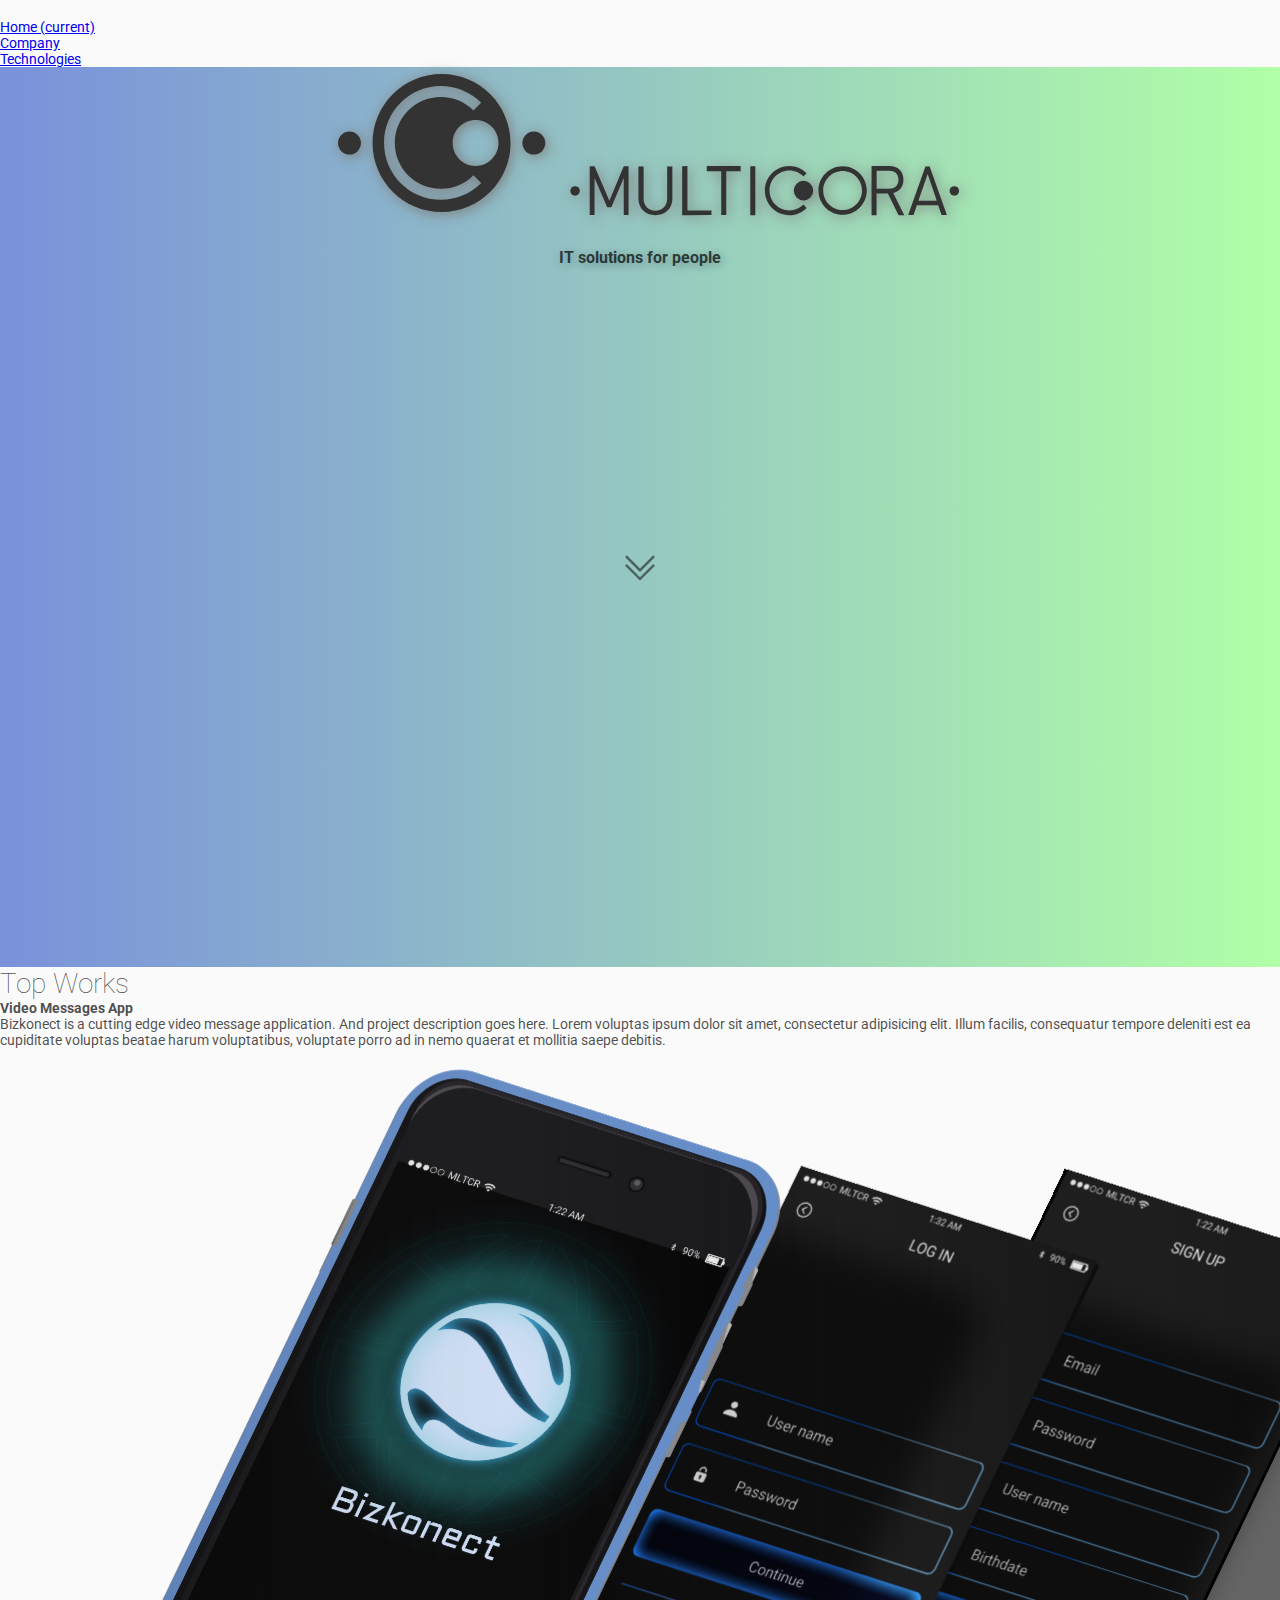
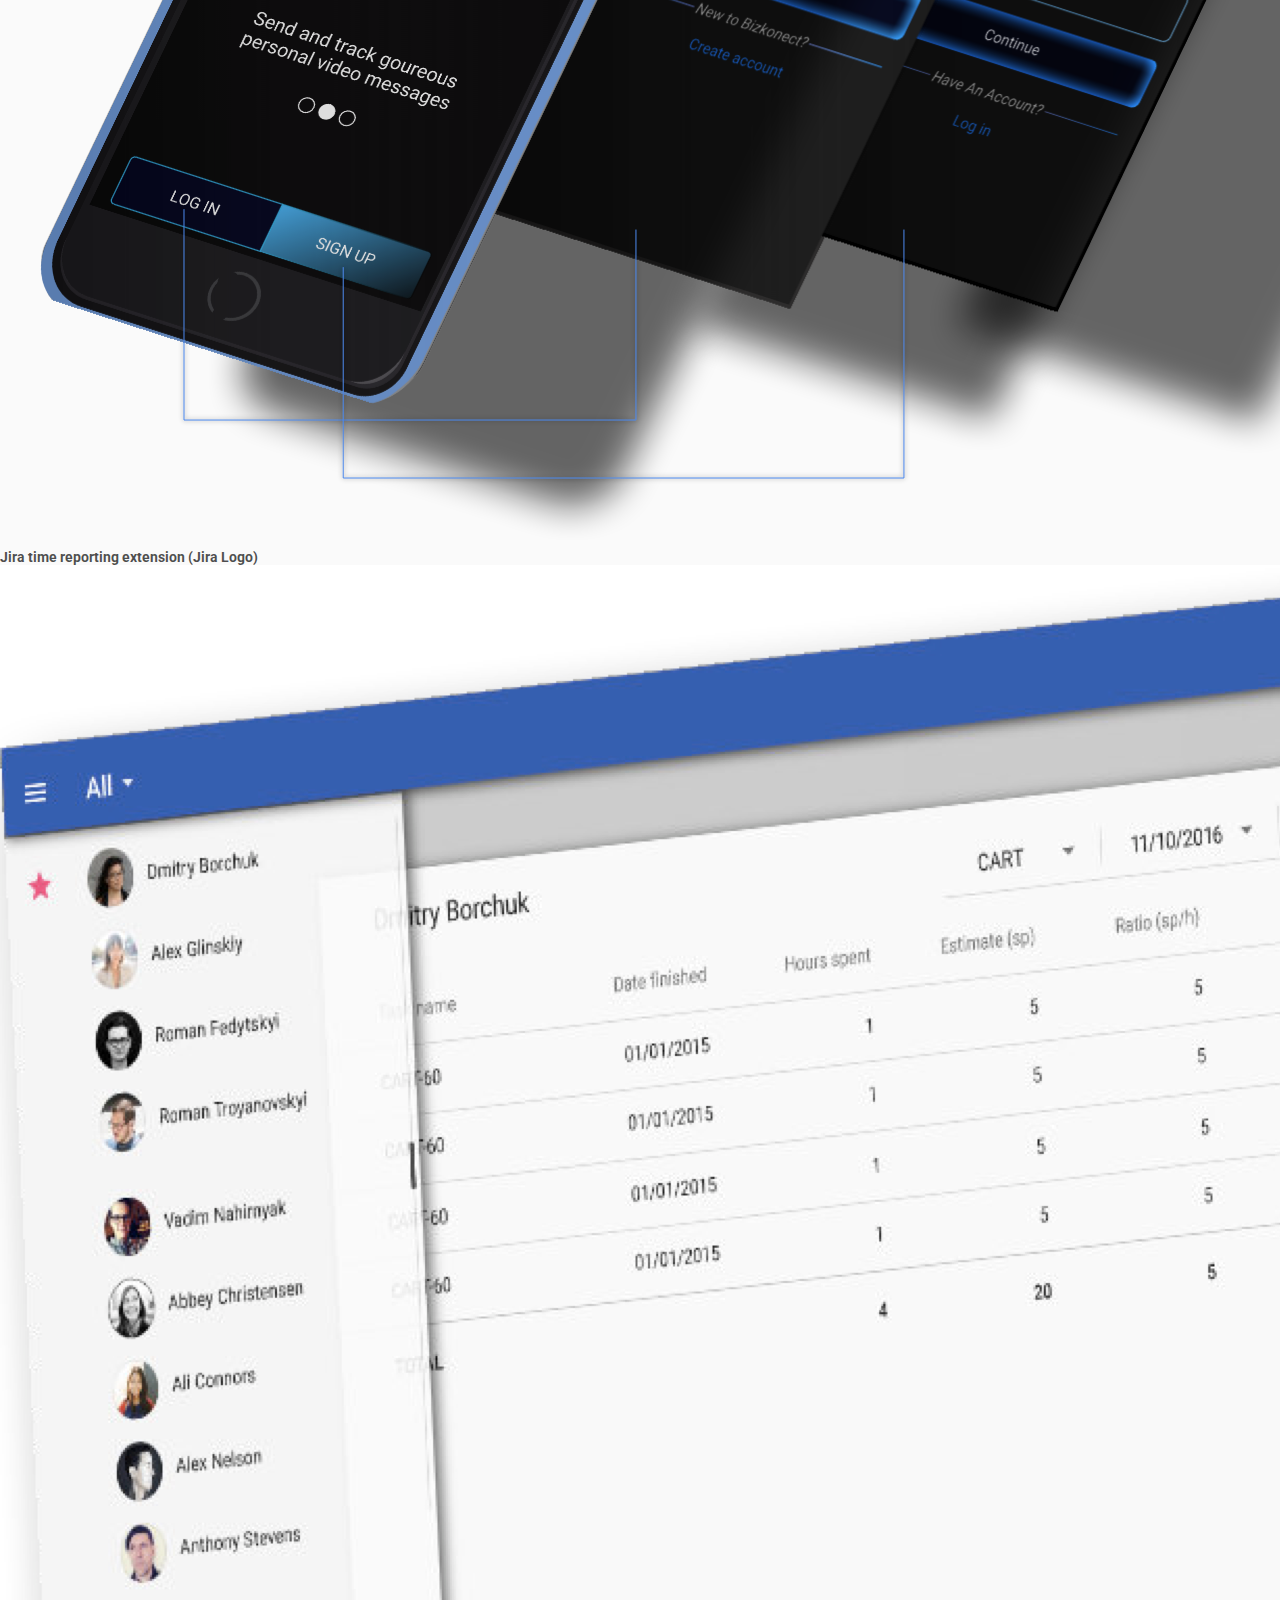
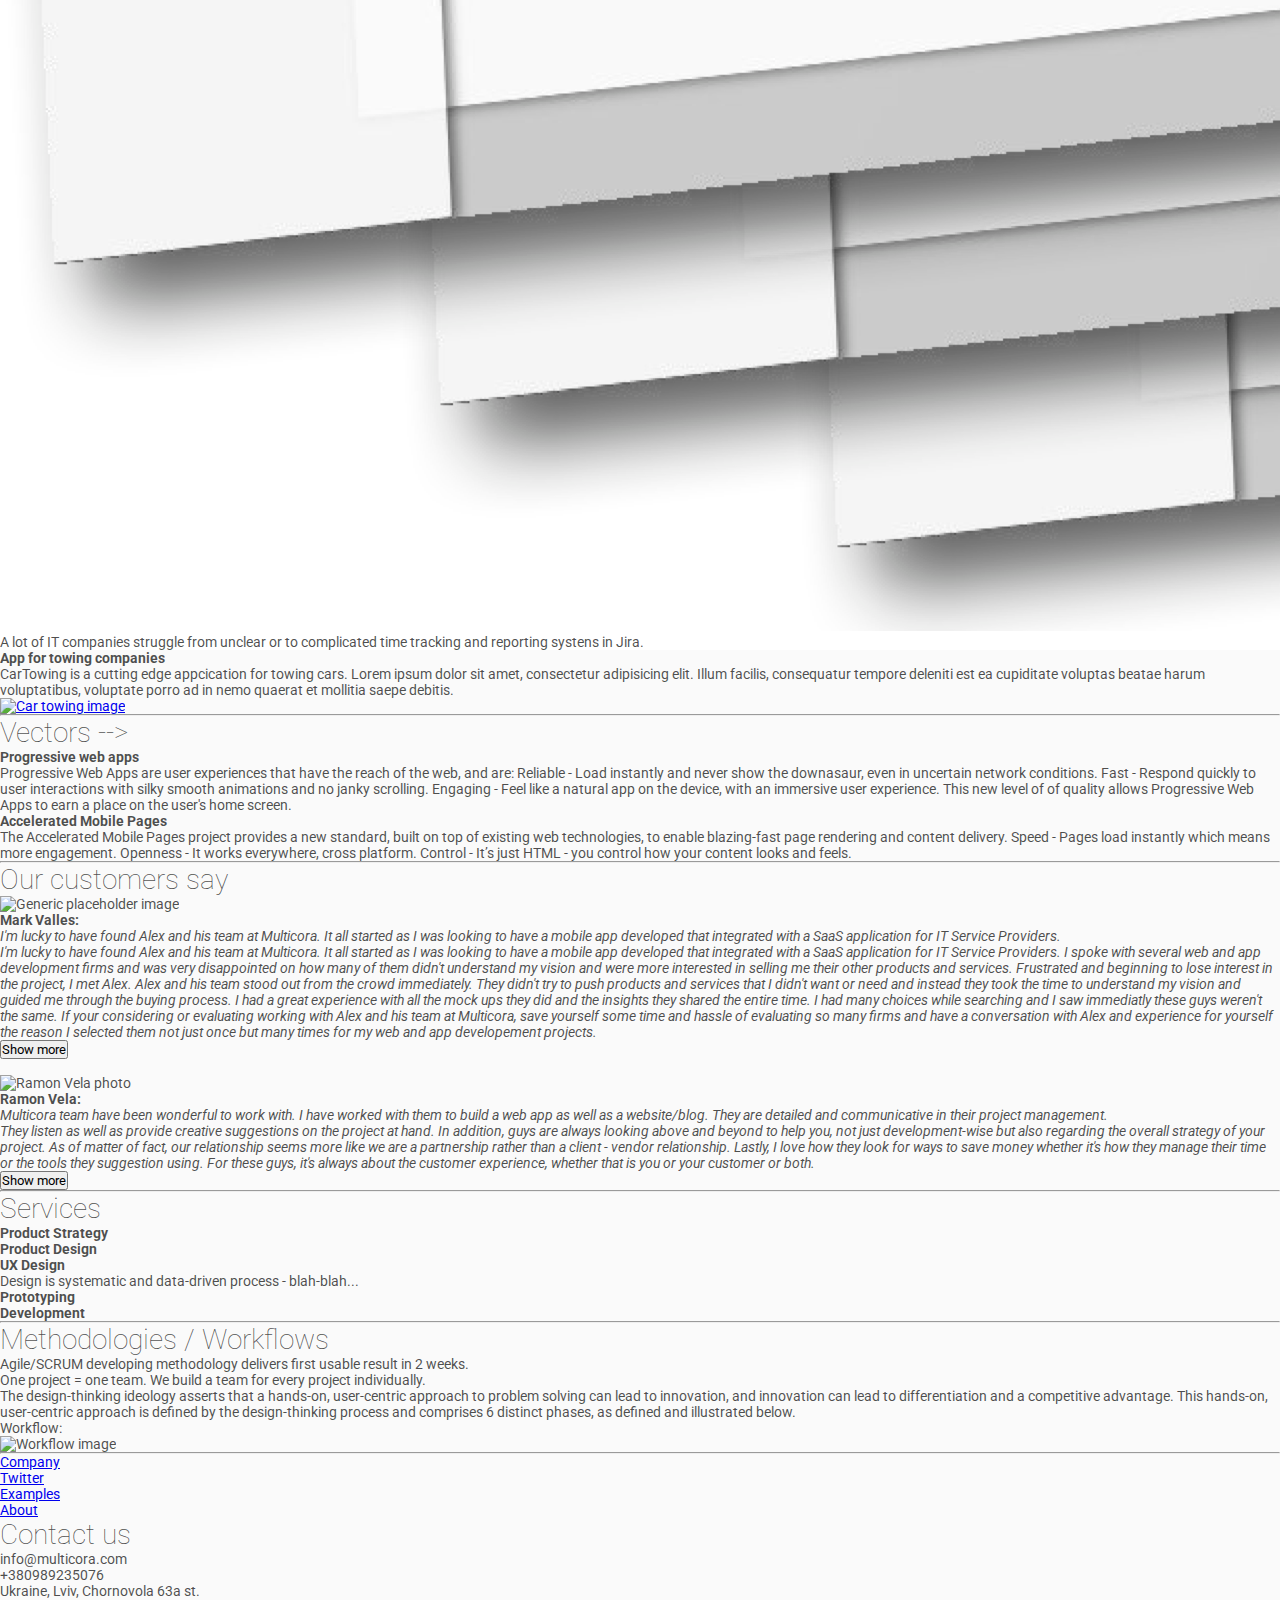
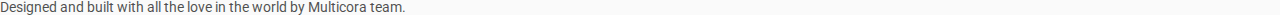
==== index.html @ 6892e48f "Added draft picture to Jira project. Rearranged projects." ====
<!DOCTYPE html>
<html lang="en">

<head>
  <!-- Required meta tags -->
  <meta charset="utf-8">
  <meta name="viewport" content="width=device-width, initial-scale=1, shrink-to-fit=no">
  <title>MULTICORA</title>
  <link rel="stylesheet" href="https://fonts.googleapis.com/icon?family=Material+Icons">
  <!-- Bootstrap CSS -->
  <link rel="stylesheet" href="https://maxcdn.bootstrapcdn.com/bootstrap/4.0.0-alpha.6/css/bootstrap.min.css" integrity="sha384-rwoIResjU2yc3z8GV/NPeZWAv56rSmLldC3R/AZzGRnGxQQKnKkoFVhFQhNUwEyJ" crossorigin="anonymous">
  <link href="https://fonts.googleapis.com/css?family=Roboto:100,400" rel="stylesheet">
  <link rel="stylesheet" type="text/css" href="css/styles.css">
</head>

<body>
  <!-- NAVIGATION BAR -->
  <nav class="navbar navbar-toggleable-sm-up navbar-light bg-faded">
    <button class="navbar-toggler navbar-toggler-right " type="button" data-toggle="collapse" data-target="#navbarText" aria-controls="navbarText" aria-expanded="false" aria-label="Toggle navigation">
      <span class="navbar-toggler-icon"></span>
    </button>
    <div class="collapse navbar-collapse" id="navbarText">
      <ul class="navbar-nav mr-auto text-center">
        <li class="nav-item active">
          <a class="nav-link" href="index.html">Home <span class="sr-only">(current)</span></a>
        </li>
        <li class="nav-item">
          <a class="nav-link" href="company.html">Company</a>
        </li>
        <li class="nav-item">
          <a class="nav-link" href="tech-and-tools.html">Technologies</a>
        </li>
      </ul>
    </div>
  </nav>
  <!-- END OF NAVIGATION BAR -->
  <!-- HEADER -->
  <div class="jumbotron rounded-0">
    <!-- <img class="img-fluid d-block mx-auto" src="https://placehold.it/150x150"> -->
    <img class="logo d-block mx-auto" width="250" src="images/logo-dark.svg" alt="Multicora Logo">
    <img class="logo d-block mx-auto" src="images/logotype.svg" alt="Multicora Logo">
    <h3>IT solutions for people</h3>
    <a href="#top-works">
      <div id="scroll-down" class="mr-autob"></div>
    </a>
  </div>
  <!-- END OF HEADER -->
  <!--TOP WORKS -->
  <div class="container">
    <h1 id="top-works" class="text-center">Top Works</h1>
    <h4>Video Messages App</h4>
    <div class="row">
      <div class="col hidden-xs-down">Bizkonect is a cutting edge video message application. And project description goes here. Lorem voluptas ipsum dolor sit amet, consectetur adipisicing elit. Illum facilis, consequatur tempore deleniti est ea cupiditate voluptas beatae harum voluptatibus, voluptate porro ad in nemo quaerat et mollitia saepe debitis.</div>
      <div class="col-xs-12 col-lg-7 col-md-7">
        <a href="#project"><img class="img-fluid" src="images/bizkonect.svg" alt="Bizkonect project image"></a>
      </div>
    </div>
    <h4>Jira time reporting extension (Jira Logo)</h4>
    <div class="row bg-white">
     <div class="col-xs-12 col-lg-6 col-md-6">
        <a href="#project"><img class="img-fluid mx-auto" src="images/jira.png" alt="Jira extension image"></a>
      </div>
      <div class="col hidden-xs-down">
        A lot of IT companies struggle from unclear or to complicated time tracking and reporting systens in Jira.</div>
    </div>
    <h4>App for towing companies</h4>
    <div class="row">
     
      <div class="col hidden-xs-down">CarTowing is a cutting edge appcication for towing cars. Lorem ipsum dolor sit amet, consectetur adipisicing elit. Illum facilis, consequatur tempore deleniti est ea cupiditate voluptas beatae harum voluptatibus, voluptate porro ad in nemo quaerat et mollitia saepe debitis.
      </div>
       <div class="col-xs-12 col-lg-6 col-md-6">
        <a href="#project"><img class="img-fluid mx-auto" src="https://placehold.it/500x350" alt="Car towing image"></a>
      </div>
    </div>
    
  </div>
  <!--END OF TOP WORKS -->
  <hr>
  <!-- VECTORS -->
  <div class="container">
    <h1>Vectors --></h1>
    <h4>Progressive web apps</h4>
    <p>Progressive Web Apps are user experiences that have the reach of the web, and are: Reliable - Load instantly and never show the downasaur, even in uncertain network conditions. Fast - Respond quickly to user interactions with silky smooth animations and no janky scrolling. Engaging - Feel like a natural app on the device, with an immersive user experience. This new level of of quality allows Progressive Web Apps to earn a place on the user's home screen.</p>
    <h4>Accelerated Mobile Pages</h4>
    <p>The Accelerated Mobile Pages project provides a new standard, built on top of existing web technologies, to enable blazing-fast page rendering and content delivery. Speed - Pages load instantly which means more engagement. Openness - It works everywhere, cross platform. Control - It’s just HTML - you control how your content looks and feels.</p>
  </div>
  <!--END OF OUR VECTORS -->
  <hr>
  <!-- TESTIMONIALS -->
  <div class="container">
    <h1 class="text-center">Our customers say</h1>
    <div class="media">
      <img class="d-flex mr-3 rounded-circle hidden-xs-down" src="https://placehold.it/128x128" alt="Generic placeholder image">
      <div class="media-body">
        <h4 class="mt-0">Mark Valles:</h4>
        <blockquote class="blockquote"><em>
          I'm lucky to have found Alex and his team at Multicora. It all started as I was looking to have a mobile app developed that integrated with a SaaS application for IT Service Providers.</em>
          <div class="collapse" id="collapseMvalles">
            <em>I'm lucky to have found Alex and his team at Multicora. It all started as I was looking to have a mobile app developed that integrated with a SaaS application for IT Service Providers. I spoke with several web and app development firms and was very disappointed on how many of them didn't understand my vision and were more interested in selling me their other products and services. Frustrated and beginning to lose interest in the project, I met Alex. Alex and his team stood out from the crowd immediately. They didn't try to push products and services that I didn't want or need and instead they took the time to understand my vision and guided me through the buying process. I had a great experience with all the mock ups they did and the insights they shared the entire time. I had many choices while searching and I saw immediatly these guys weren't the same. If your considering or evaluating working with Alex and his team at Multicora, save yourself some time and hassle of evaluating so many firms and have a conversation with Alex and experience for yourself the reason I selected them not just once but many times for my web and app developement projects.</em>
          </div>
        </blockquote>
        <button class="btn btn-secondary float-right" type="button" data-toggle="collapse" data-target="#collapseMvalles" aria-expanded="false" aria-controls="collapseMvalles">
          Show more
        </button>
      </div>
    </div>
    <br>
    <div class="media">
      <img class="d-flex mr-3 rounded-circle hidden-xs-down" src="https://placehold.it/128x128" alt="Ramon Vela photo">
      <div class="media-body">
        <h4 class="mt-0">Ramon Vela:</h4>
        <blockquote class="blockquote"><em>
          Multicora team have been wonderful to work with. I have worked with them to build a web app as well as a website/blog. They are detailed and communicative in their project management.</em>
          <div class="collapse" id="collapseRvela">
            <em>They listen as well as provide creative suggestions on the project at hand. In addition, guys are always looking above and beyond to help you, not just development-wise but also regarding the overall strategy of your project. As of matter of fact, our relationship seems more like we are a partnership rather than a client - vendor relationship.
Lastly, I love how they look for ways to save money whether it's how they manage their time or the tools they suggestion using. For these guys, it's always about the customer experience, whether that is you or your customer or both.</em>
          </div>
        </blockquote>
        <button class="btn btn-secondary float-right" type="button" data-toggle="collapse" data-target="#collapseRvela" aria-expanded="false" aria-controls="collapseRvela">
          Show more
        </button>
      </div>
    </div>
  </div>
  <hr>
  <!--END TESTIMONIALS -->
  <div class="container">
    <h1>Services</h1>
    <h4>Product Strategy</h4>
    <h4>Product Design</h4>
    <h4>UX Design</h4>
    <p>Design is systematic and data-driven process - blah-blah...</p>
    <h4>Prototyping</h4>
    <h4>Development</h4>
  </div>
  <hr>
  <!--METHODOLOGIES/WORKFLOWS -->
  <div class="container">
    <h1>Methodologies / Workflows</h1>
    <ul>
      <li>Agile/SCRUM developing methodology delivers first usable result in 2 weeks.
      </li>
      <li>One project = one team. We build a team for every project individually.</li>
      <li>The design-thinking ideology asserts that a hands-on, user-centric approach to problem solving can lead to innovation, and innovation can lead to differentiation and a competitive advantage. This hands-on, user-centric approach is defined by the design-thinking process and comprises 6 distinct phases, as defined and illustrated below.</li>
    </ul>
    Workflow:
    <br>
    <img class="img-fluid mx-auto" src="https://placehold.it/1100x200" alt="Workflow image">
  </div>
  <!--END OFMETHODOLOGIES/WORKFLOWS -->
  <hr>
  <!-- CONTACT US -->
  <footer class="bd-footer text-muted">
    <div class="container">
      <ul class="bd-footer-links">
        <li><a href="company.html">Company</a></li>
        <li><a href="https://twitter.com/getbootstrap">Twitter</a></li>
        <li><a href="/examples/">Examples</a></li>
        <li><a href="/about/history/">About</a></li>
      </ul>
      <h1>Contact us</h1>
      <ul>
        <li>info@multicora.com</li>
        <li>+380989235076</li>
        <li>Ukraine, Lviv, Chornovola 63a st.</li>
      </ul>
      <p>Designed and built with all the love in the world by Multicora team.</p>
    </div>
  </footer>
  <!-- END OF CONTACT US -->
  <!-- jQuery first, then Tether, then Bootstrap JS. -->
  <script src="https://code.jquery.com/jquery-3.1.1.slim.min.js" integrity="sha384-A7FZj7v+d/sdmMqp/nOQwliLvUsJfDHW+k9Omg/a/EheAdgtzNs3hpfag6Ed950n" crossorigin="anonymous"></script>
  <script src="https://cdnjs.cloudflare.com/ajax/libs/tether/1.4.0/js/tether.min.js" integrity="sha384-DztdAPBWPRXSA/3eYEEUWrWCy7G5KFbe8fFjk5JAIxUYHKkDx6Qin1DkWx51bBrb" crossorigin="anonymous"></script>
  <script src="https://maxcdn.bootstrapcdn.com/bootstrap/4.0.0-alpha.6/js/bootstrap.min.js" integrity="sha384-vBWWzlZJ8ea9aCX4pEW3rVHjgjt7zpkNpZk+02D9phzyeVkE+jo0ieGizqPLForn" crossorigin="anonymous"></script>
</body>

</html>
---- css/styles.css ----
* {
        box-sizing: border-box;
        margin: 0;
        padding: 0;
        font-family: 'Roboto', sans-serif;
    }
    
    body {
        background: #fafafa;
        color: rgba(0, 0, 0, .7);
    }
    
    html {
        font-size: 14px;
    }
    
    .jumbotron {
        height: 100vh;
        text-align: center;
        background: linear-gradient(270deg, #98ffe3, #ffe5af, #ffa8a2, #e1bdff, #a3d4ff, #b1ffa7, #7a91db);
        background-size: 600% 600%;
        animation: Gradient 200s linear infinite;
        text-shadow: 2px 2px 10px rgba(0, 0, 0, .3);
    }
    
    h1 {
        font-weight: 100;
    }
    
    .logo {
        max-width: 400px;
        margin-bottom: 25px;
        -webkit-filter: drop-shadow(2px 2px 7px #bcbcbc);
        filter: drop-shadow(2px 2px 7px #7d7d7d);
    }
    
    #logotype {
        font-size: 6rem;
    }
    
    .navbar {
        background: transparent;
        padding-top: 0;
        padding-bottom: 0;
    }
    
    button.navbar-toggler {
        margin-top: 16px;
        border: 0;
    }
    
    #scroll-down {
        background: url("../images/scroll-down.svg") no-repeat center bottom;
        height: 46px;
        margin-top: 30vh;
        opacity: .5;
        /*animation: swipe-up 1s infinite alternate;*/
    }
    
    @keyframes swipe-up {
        0% {
            margin-top: 20vh;
            opacity: .3;
        }
        100% {
            margin-top: 23vh;
            opacity: 0;
        }
    }
    
    @keyframes Gradient {
        0% {
            background-position: 0% 50%;
        }
        50% {
            background-position: 100% 50%;
        }
        100% {
            background-position: 0% 50%;
        }
    }
    /*Extra small devices*/
    
    @media screen and (max-width: 699px) and (min-width: 320px) {
        h1#logotype {
            font-size: 3.5rem;
        }
        #logo {
            height: 120px;
            margin-top: 30px;
            margin-bottom: 40px;
        }
    }
    /*Small devices (landscape phones, 576px and up)*/
    
    @media screen and (min-width: 576px) {}

    .bg-white{
    background:#ffffff !important;
}
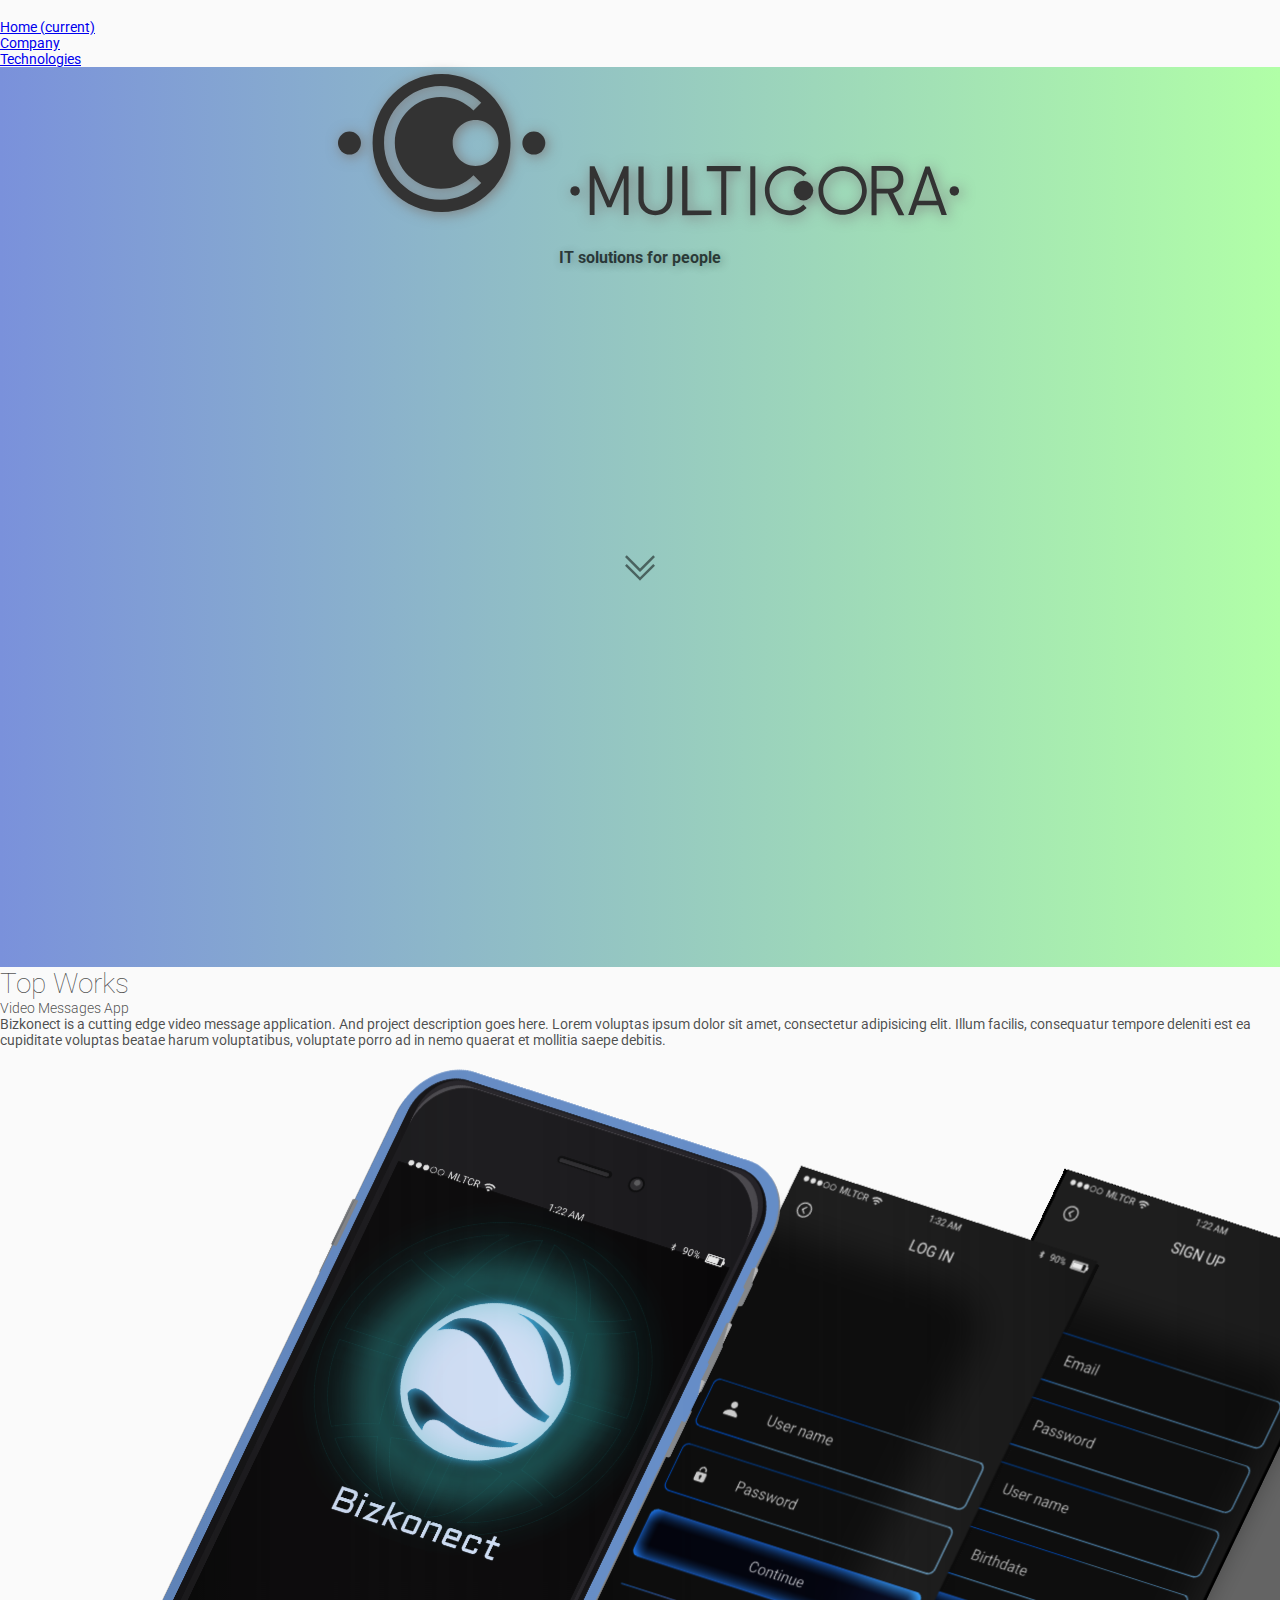
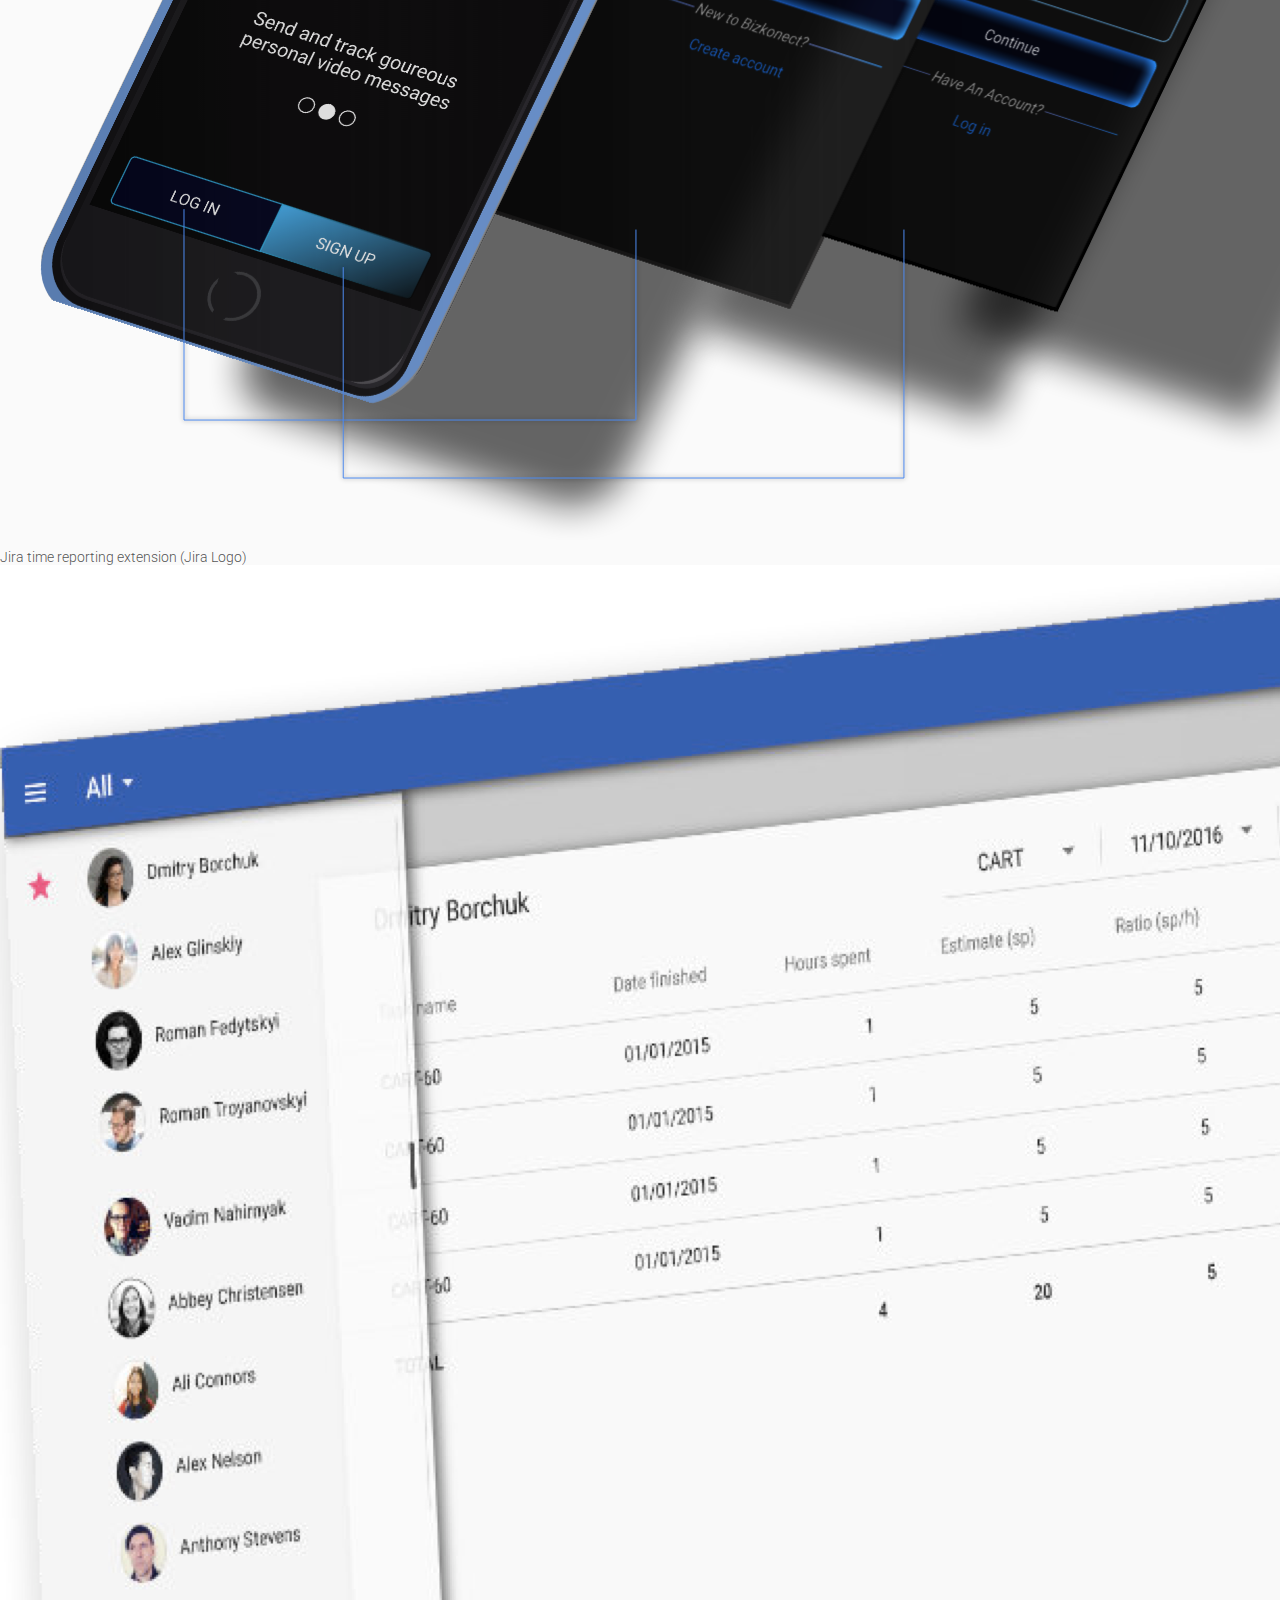
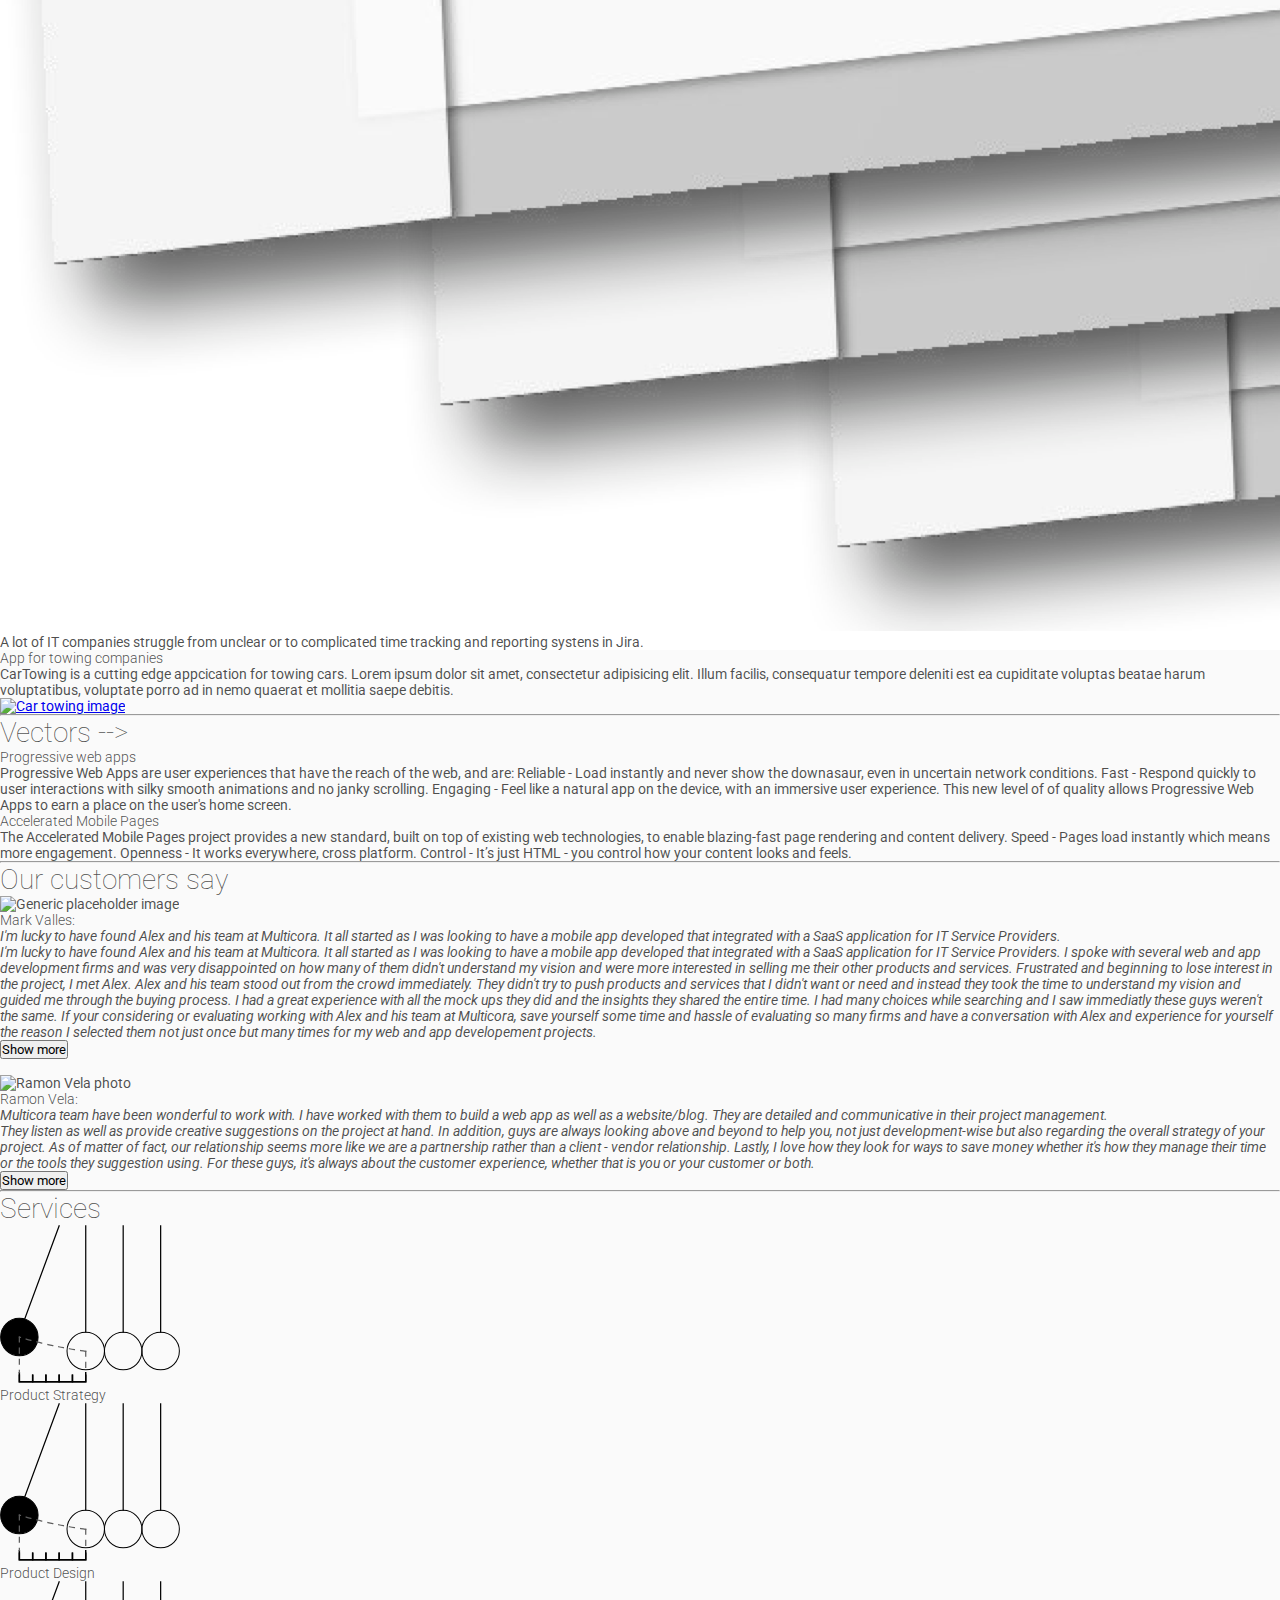
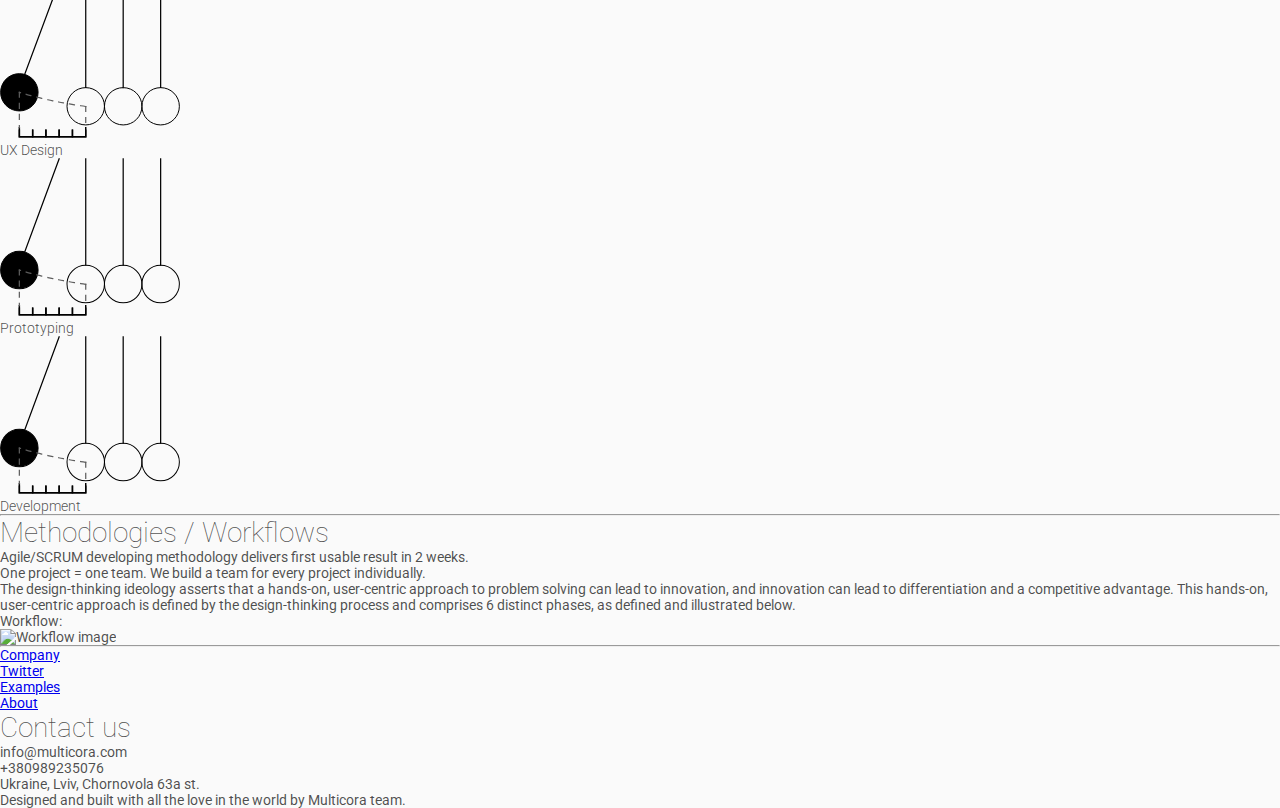
==== commit 53090f7b: "Added some 'Our services' categoirie pictures ans placeholders." ====
--- a/index.html
+++ b/index.html
@@ -9,7 +9,7 @@
   <link rel="stylesheet" href="https://fonts.googleapis.com/icon?family=Material+Icons">
   <!-- Bootstrap CSS -->
   <link rel="stylesheet" href="https://maxcdn.bootstrapcdn.com/bootstrap/4.0.0-alpha.6/css/bootstrap.min.css" integrity="sha384-rwoIResjU2yc3z8GV/NPeZWAv56rSmLldC3R/AZzGRnGxQQKnKkoFVhFQhNUwEyJ" crossorigin="anonymous">
-  <link href="https://fonts.googleapis.com/css?family=Roboto:100,400" rel="stylesheet">
+  <link href="https://fonts.googleapis.com/css?family=Roboto:100,300,400,500,700" rel="stylesheet">
   <link rel="stylesheet" type="text/css" href="css/styles.css">
 </head>
 
@@ -125,13 +125,16 @@
   <hr>
   <!--END TESTIMONIALS -->
   <div class="container">
-    <h1>Services</h1>
-    <h4>Product Strategy</h4>
-    <h4>Product Design</h4>
-    <h4>UX Design</h4>
-    <p>Design is systematic and data-driven process - blah-blah...</p>
-    <h4>Prototyping</h4>
-    <h4>Development</h4>
+    <h1 class="text-center">Services</h1>
+   <div class="row">
+   <div class="col">
+    <img class="mx-auto p-5" width="180" src="images/p-strategy1.svg" alt="Product strategy"><h4 class="text-center">Product Strategy</h4></div>
+
+    <div class="col"><img class="mx-auto p-5" width="180" src="images/p-strategy1.svg" alt="Product strategy"><h4 class="text-center">Product Design</h4></div>
+     <div class="col"><img class="mx-auto p-5" width="180" src="images/p-strategy1.svg" alt="Product strategy"><h4 class="text-center">UX Design</h4></div>
+    <div class="col"><img class="mx-auto p-5" width="180" src="images/p-strategy1.svg" alt="Product strategy"><h4 class="text-center">Prototyping</h4></div>
+     <div class="col"><img class="mx-auto p-5" width="180" src="images/p-strategy1.svg" alt="Product strategy"><h4 class="text-center">Development</h4></div>
+    </div>
   </div>
   <hr>
   <!--METHODOLOGIES/WORKFLOWS -->
--- a/css/styles.css
+++ b/css/styles.css
@@ -25,6 +25,9 @@
     
     h1 {
         font-weight: 100;
+    }
+    h4 {
+        font-weight: 300;
     }
     
     .logo {
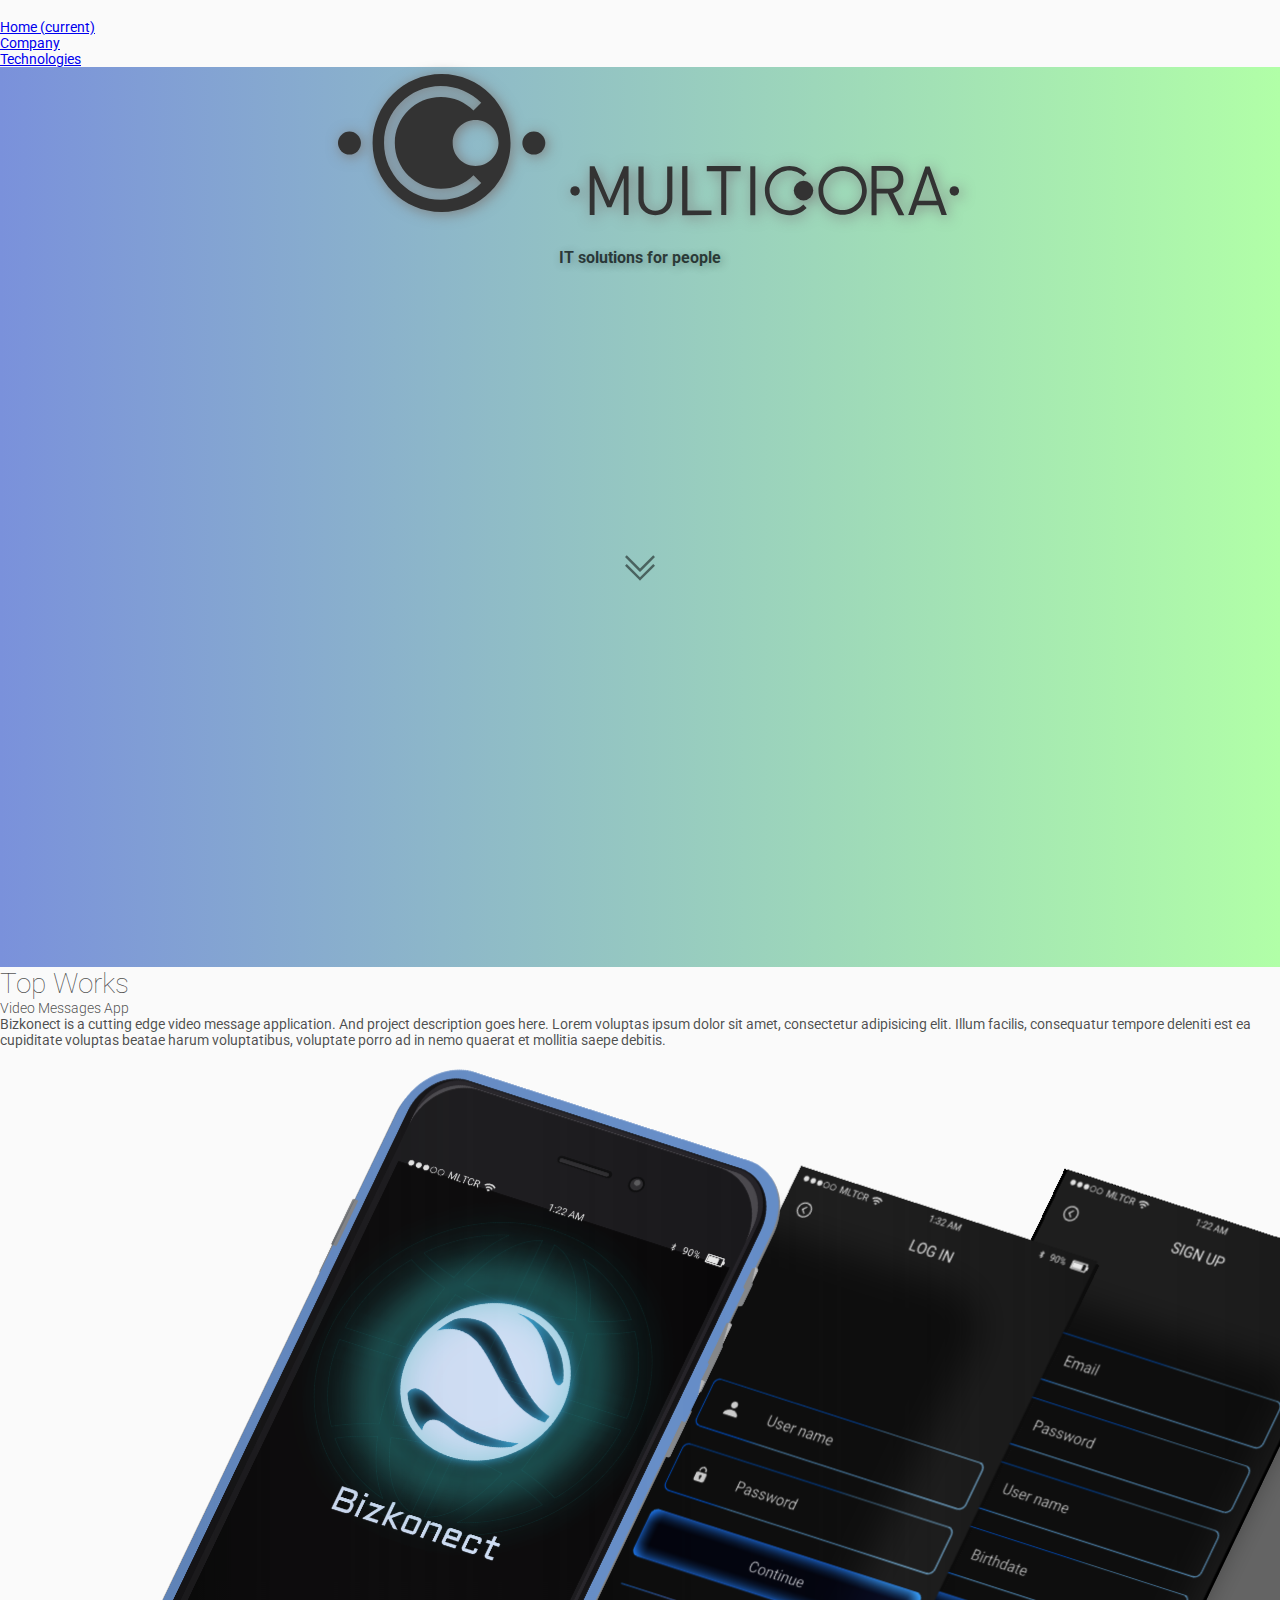
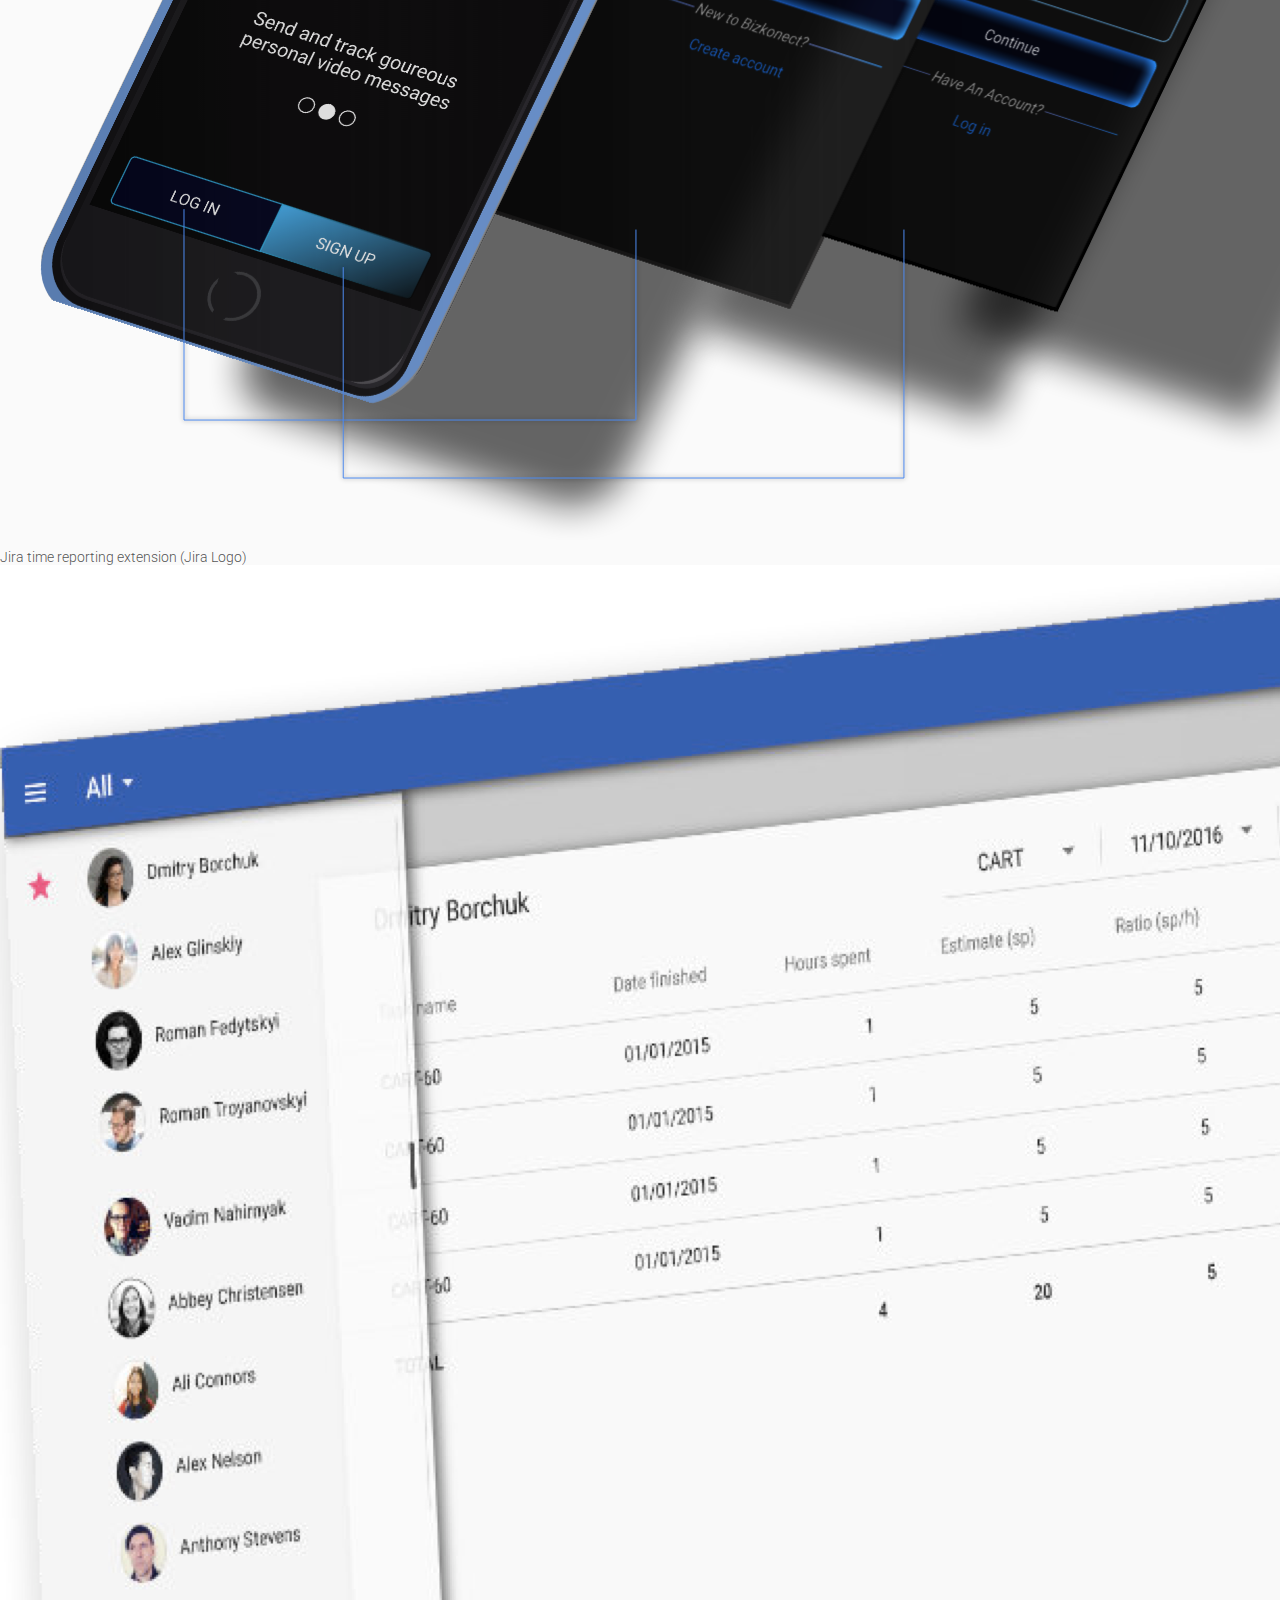
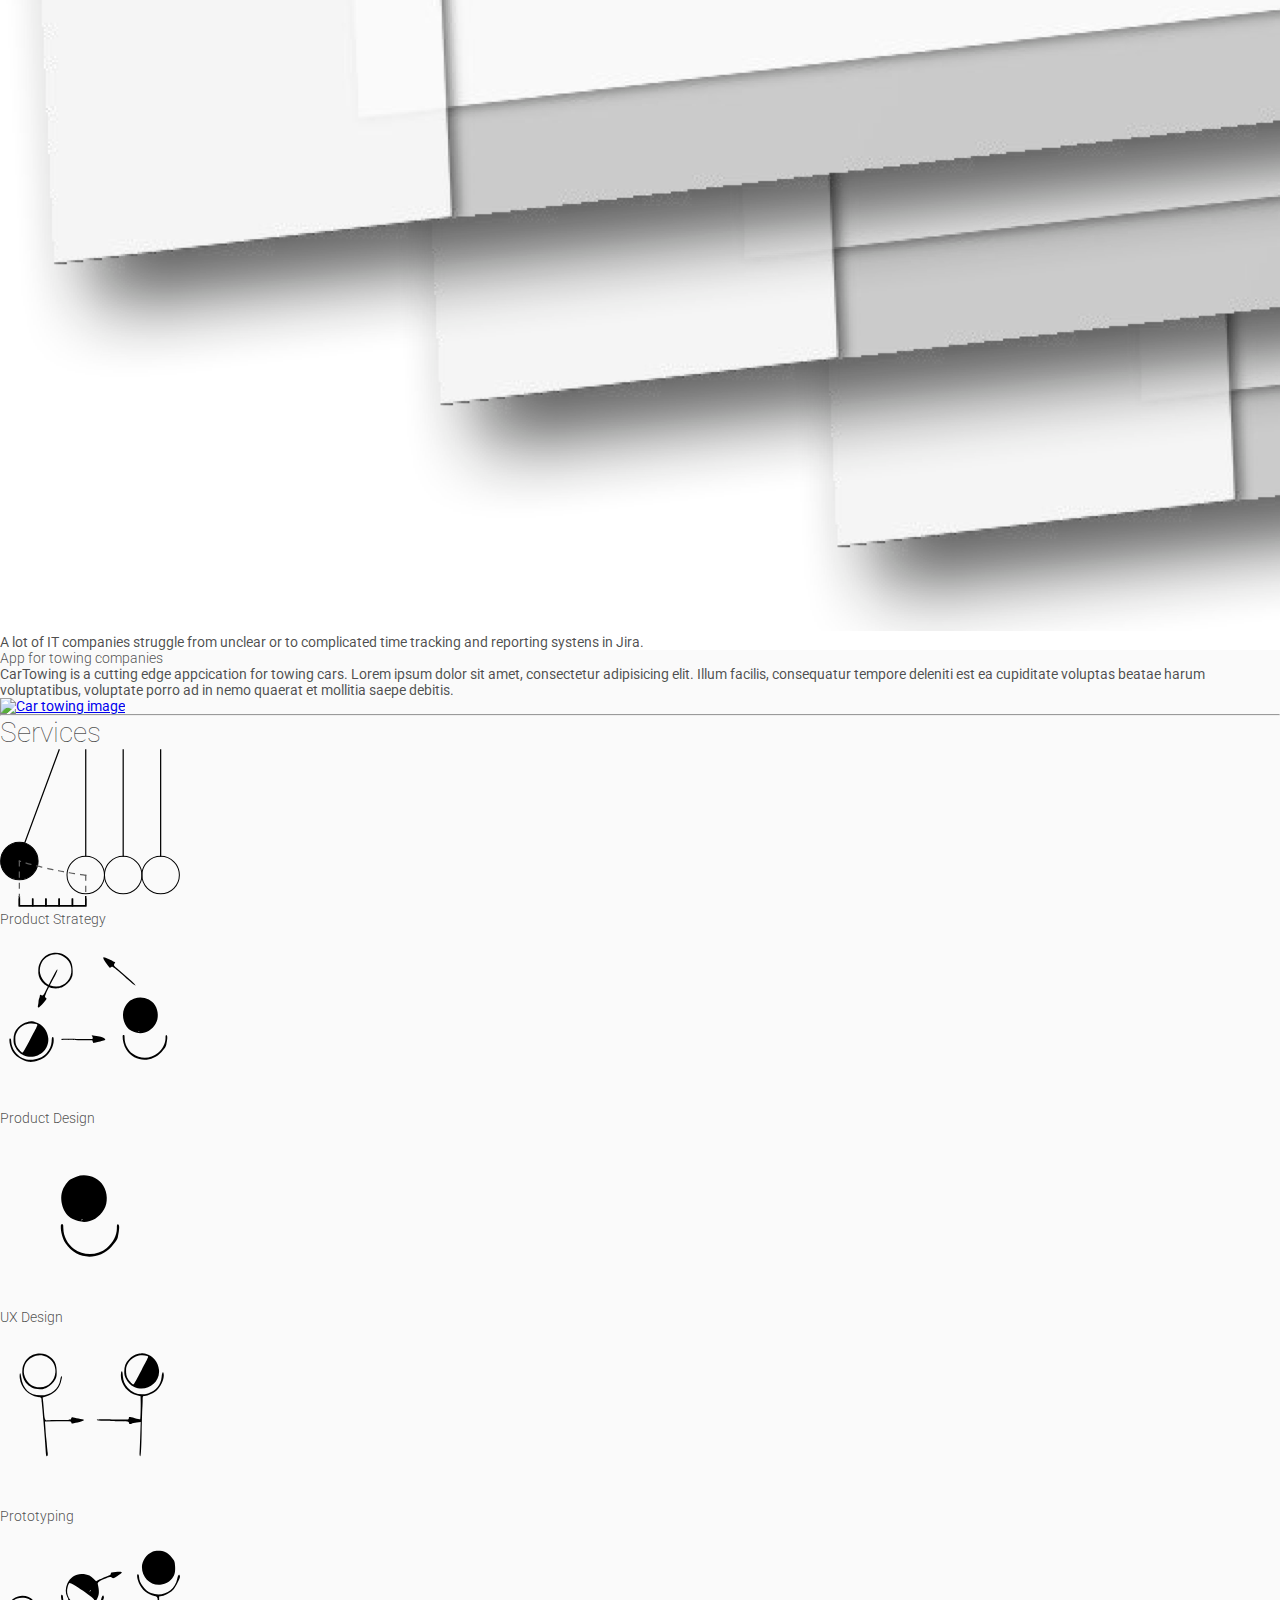
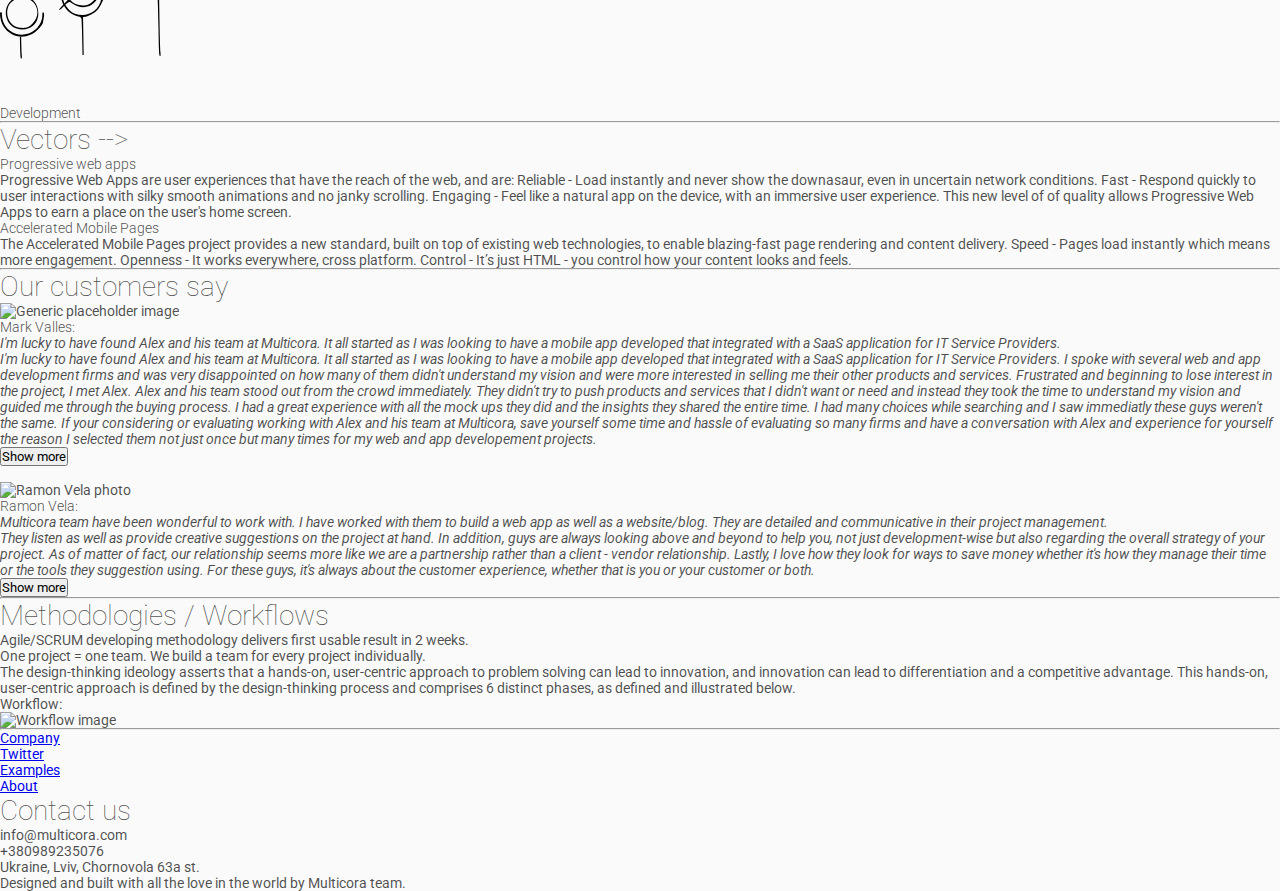
==== commit e9376018: "Replaced some 'Our services' categoirie pictures." ====
--- a/index.html
+++ b/index.html
@@ -76,6 +76,21 @@
   </div>
   <!--END OF TOP WORKS -->
   <hr>
+
+<div class="container">
+    <h1 class="text-center">Services</h1>
+   <div class="row">
+   <div class="col">
+    <img class="mx-auto p-5" width="180" src="images/p-strategy1.svg" alt="Product strategy"><h4 class="text-center">Product Strategy</h4></div>
+
+    <div class="col"><img class="mx-auto p-5" width="180" src="images/product-design.svg" alt="Product strategy"><h4 class="text-center">Product Design</h4></div>
+     <div class="col"><img class="mx-auto p-5" width="180" src="images/ux.svg" alt="UX Design"><h4 class="text-center">UX Design</h4></div>
+    <div class="col"><img class="mx-auto p-5" width="180" src="images/prototyping.svg" alt="Prototyping"><h4 class="text-center">Prototyping</h4></div>
+     <div class="col"><img class="mx-auto p-5" width="180" src="images/development.svg" alt="Development"><h4 class="text-center">Development</h4></div>
+    </div>
+  </div>
+  <hr>
+
   <!-- VECTORS -->
   <div class="container">
     <h1>Vectors --></h1>
@@ -124,19 +139,7 @@
   </div>
   <hr>
   <!--END TESTIMONIALS -->
-  <div class="container">
-    <h1 class="text-center">Services</h1>
-   <div class="row">
-   <div class="col">
-    <img class="mx-auto p-5" width="180" src="images/p-strategy1.svg" alt="Product strategy"><h4 class="text-center">Product Strategy</h4></div>
-
-    <div class="col"><img class="mx-auto p-5" width="180" src="images/p-strategy1.svg" alt="Product strategy"><h4 class="text-center">Product Design</h4></div>
-     <div class="col"><img class="mx-auto p-5" width="180" src="images/p-strategy1.svg" alt="Product strategy"><h4 class="text-center">UX Design</h4></div>
-    <div class="col"><img class="mx-auto p-5" width="180" src="images/p-strategy1.svg" alt="Product strategy"><h4 class="text-center">Prototyping</h4></div>
-     <div class="col"><img class="mx-auto p-5" width="180" src="images/p-strategy1.svg" alt="Product strategy"><h4 class="text-center">Development</h4></div>
-    </div>
-  </div>
-  <hr>
+  
   <!--METHODOLOGIES/WORKFLOWS -->
   <div class="container">
     <h1>Methodologies / Workflows</h1>
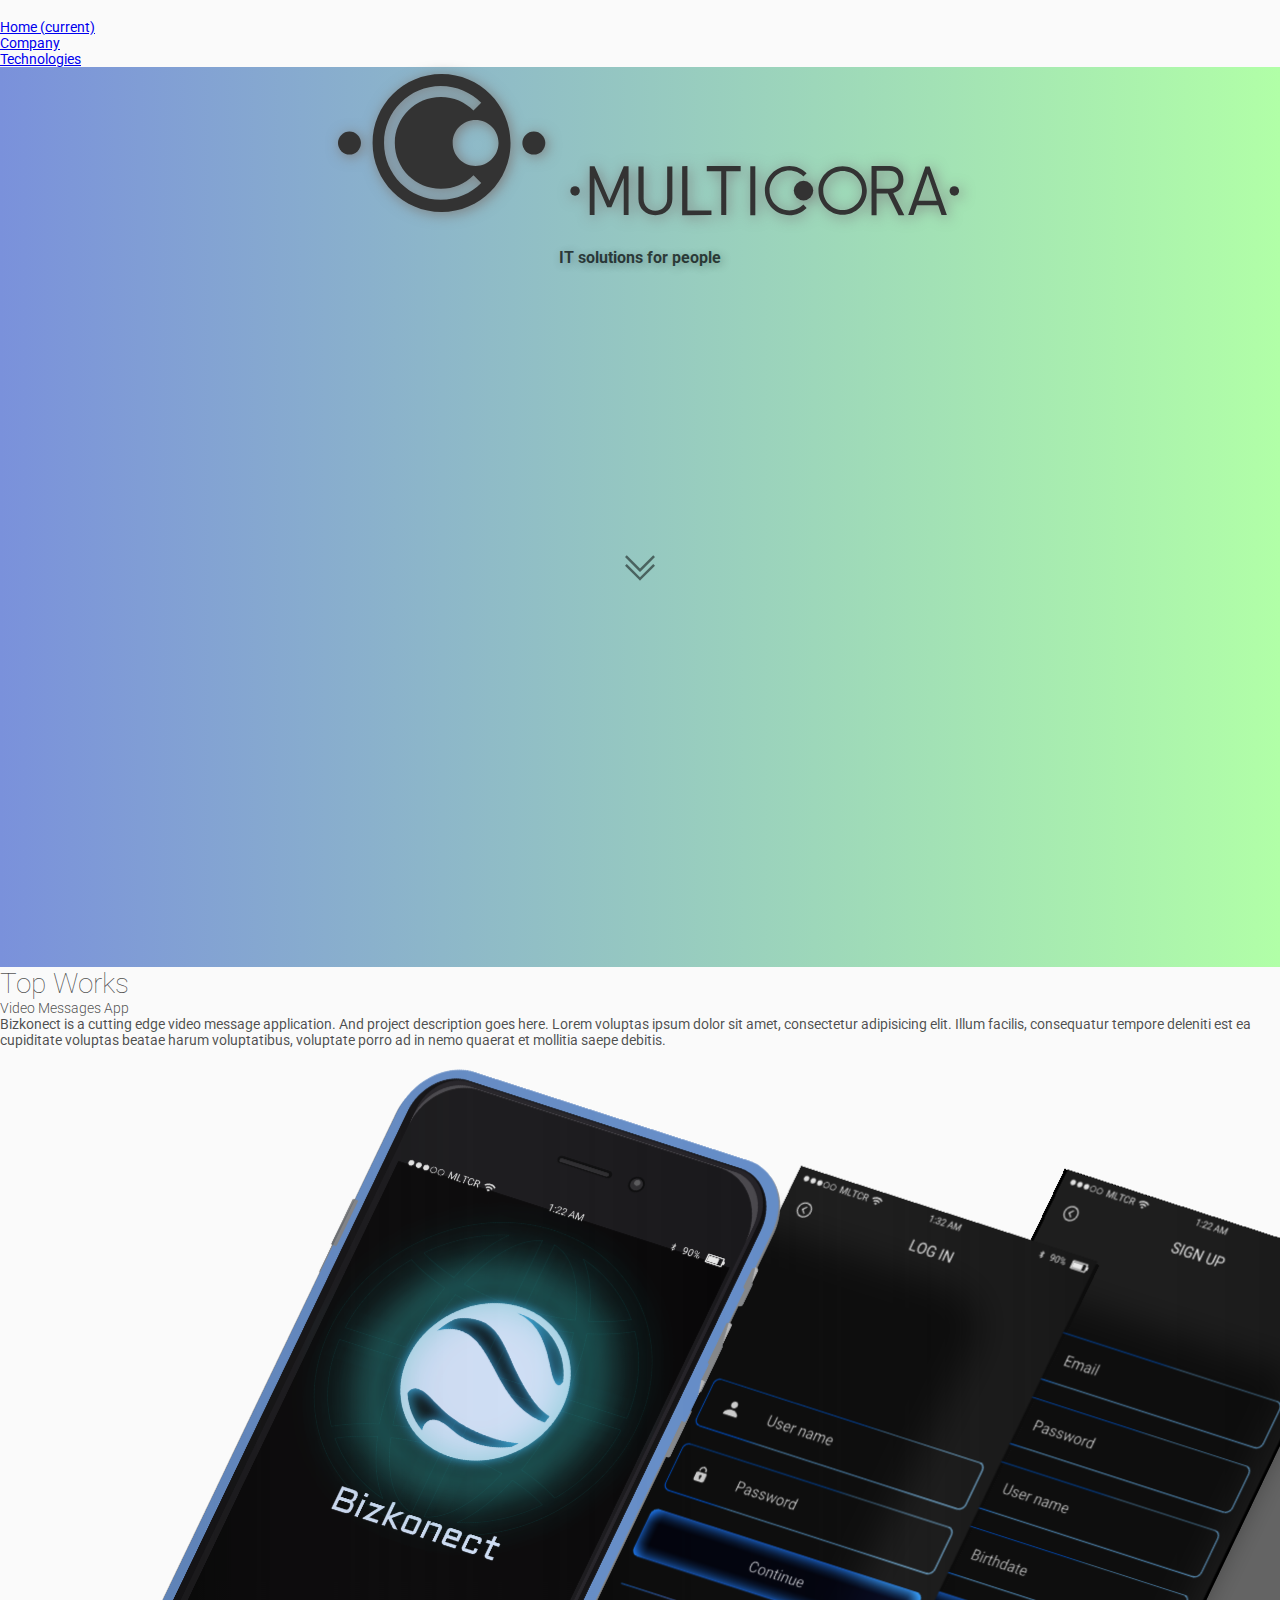
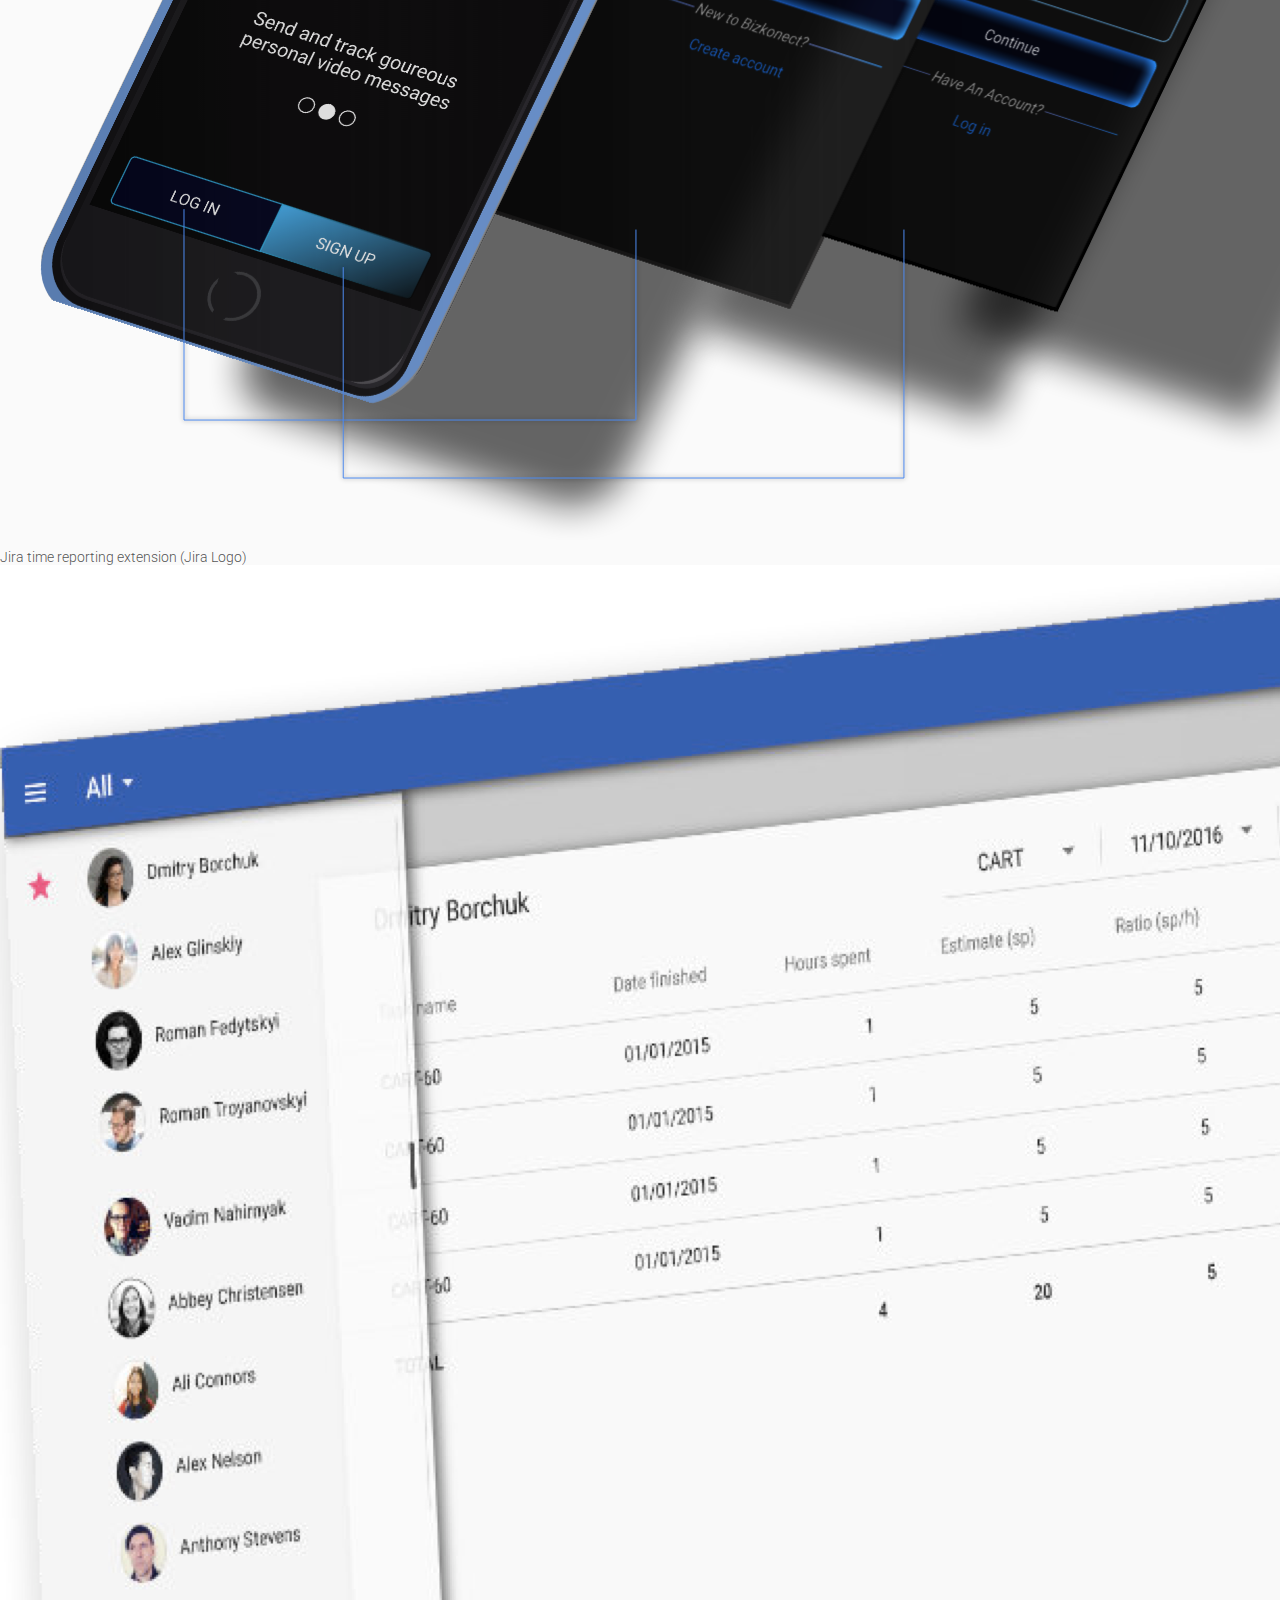
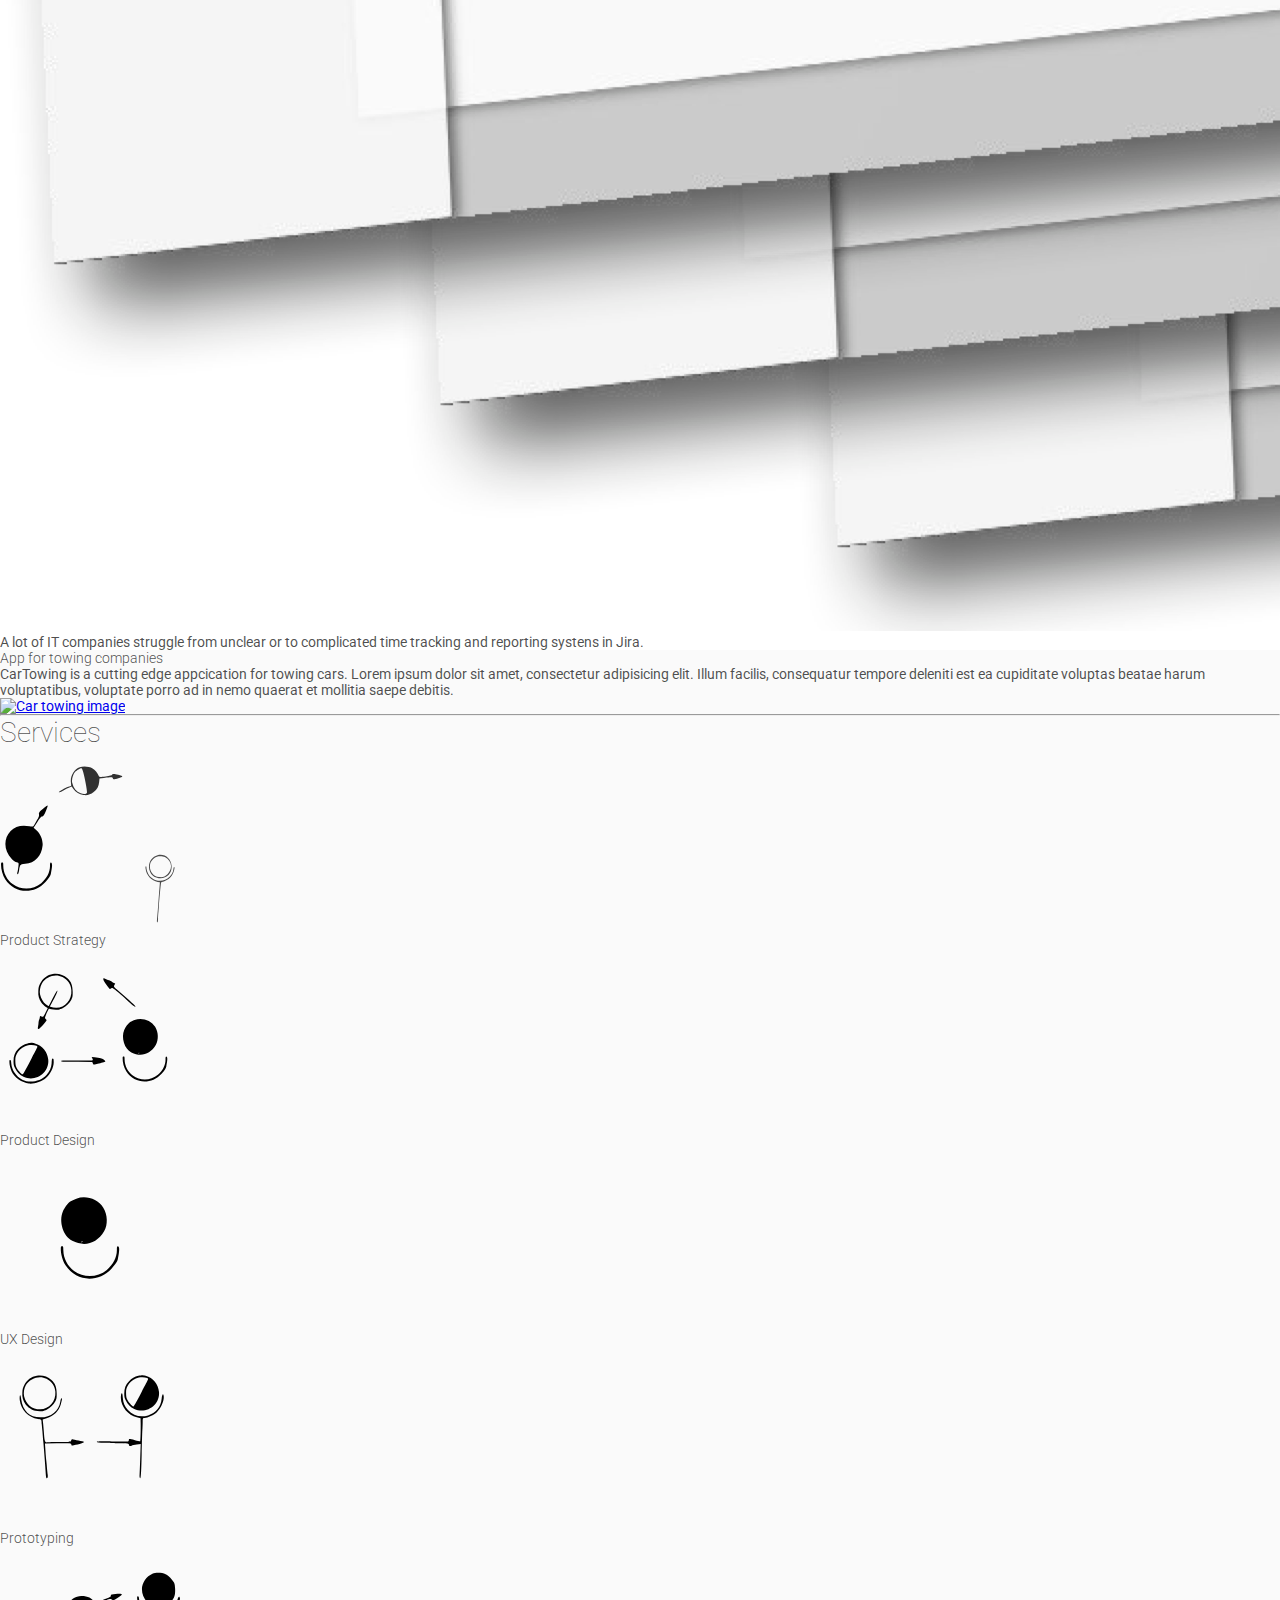
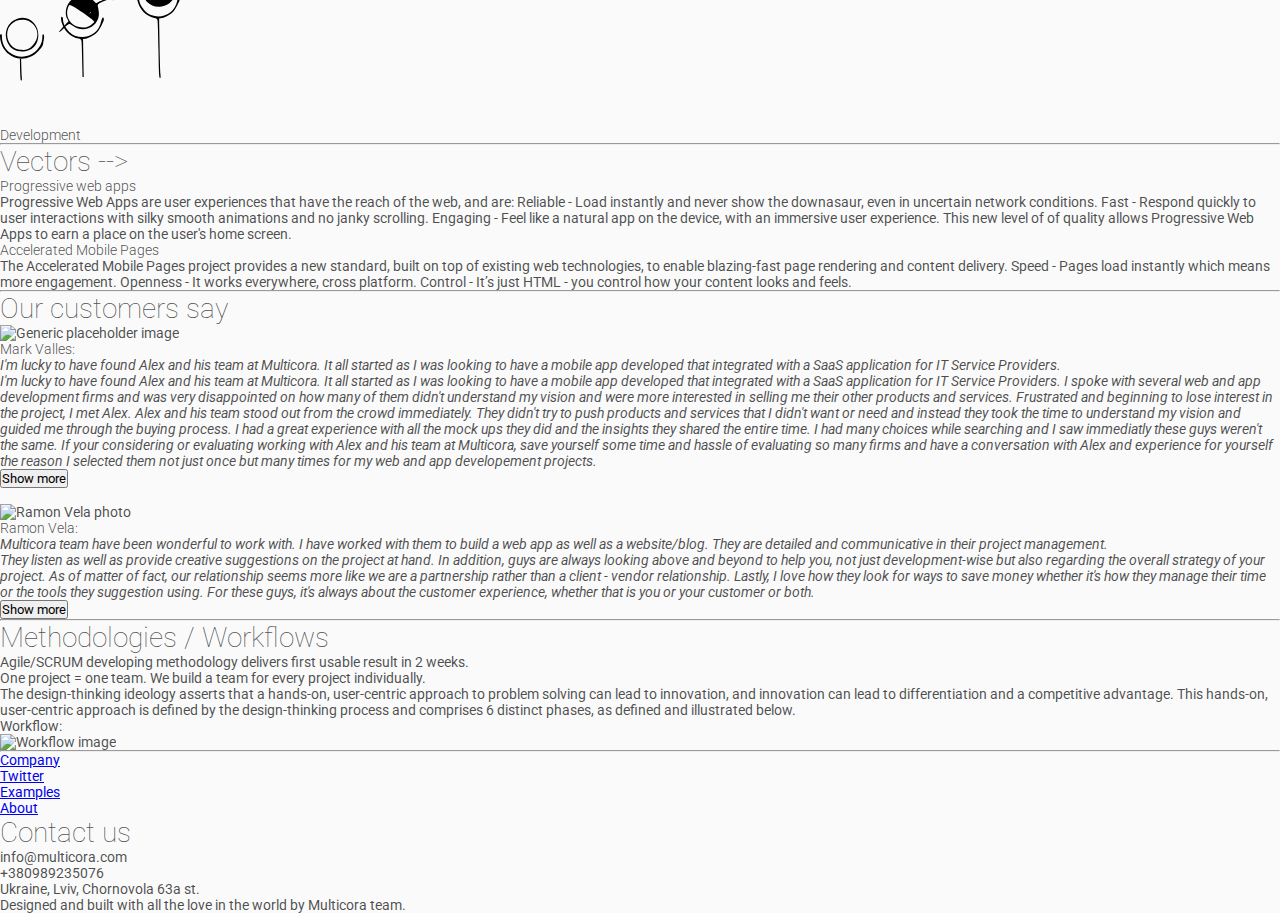
==== commit ae6c70be: "Replaced some 'Our services' categoirie pictures." ====
--- a/index.html
+++ b/index.html
@@ -81,7 +81,7 @@
     <h1 class="text-center">Services</h1>
    <div class="row">
    <div class="col">
-    <img class="mx-auto p-5" width="180" src="images/p-strategy1.svg" alt="Product strategy"><h4 class="text-center">Product Strategy</h4></div>
+    <img class="mx-auto p-5" width="180" src="images/p-strategy3.svg" alt="Product strategy"><h4 class="text-center">Product Strategy</h4></div>
 
     <div class="col"><img class="mx-auto p-5" width="180" src="images/product-design.svg" alt="Product strategy"><h4 class="text-center">Product Design</h4></div>
      <div class="col"><img class="mx-auto p-5" width="180" src="images/ux.svg" alt="UX Design"><h4 class="text-center">UX Design</h4></div>
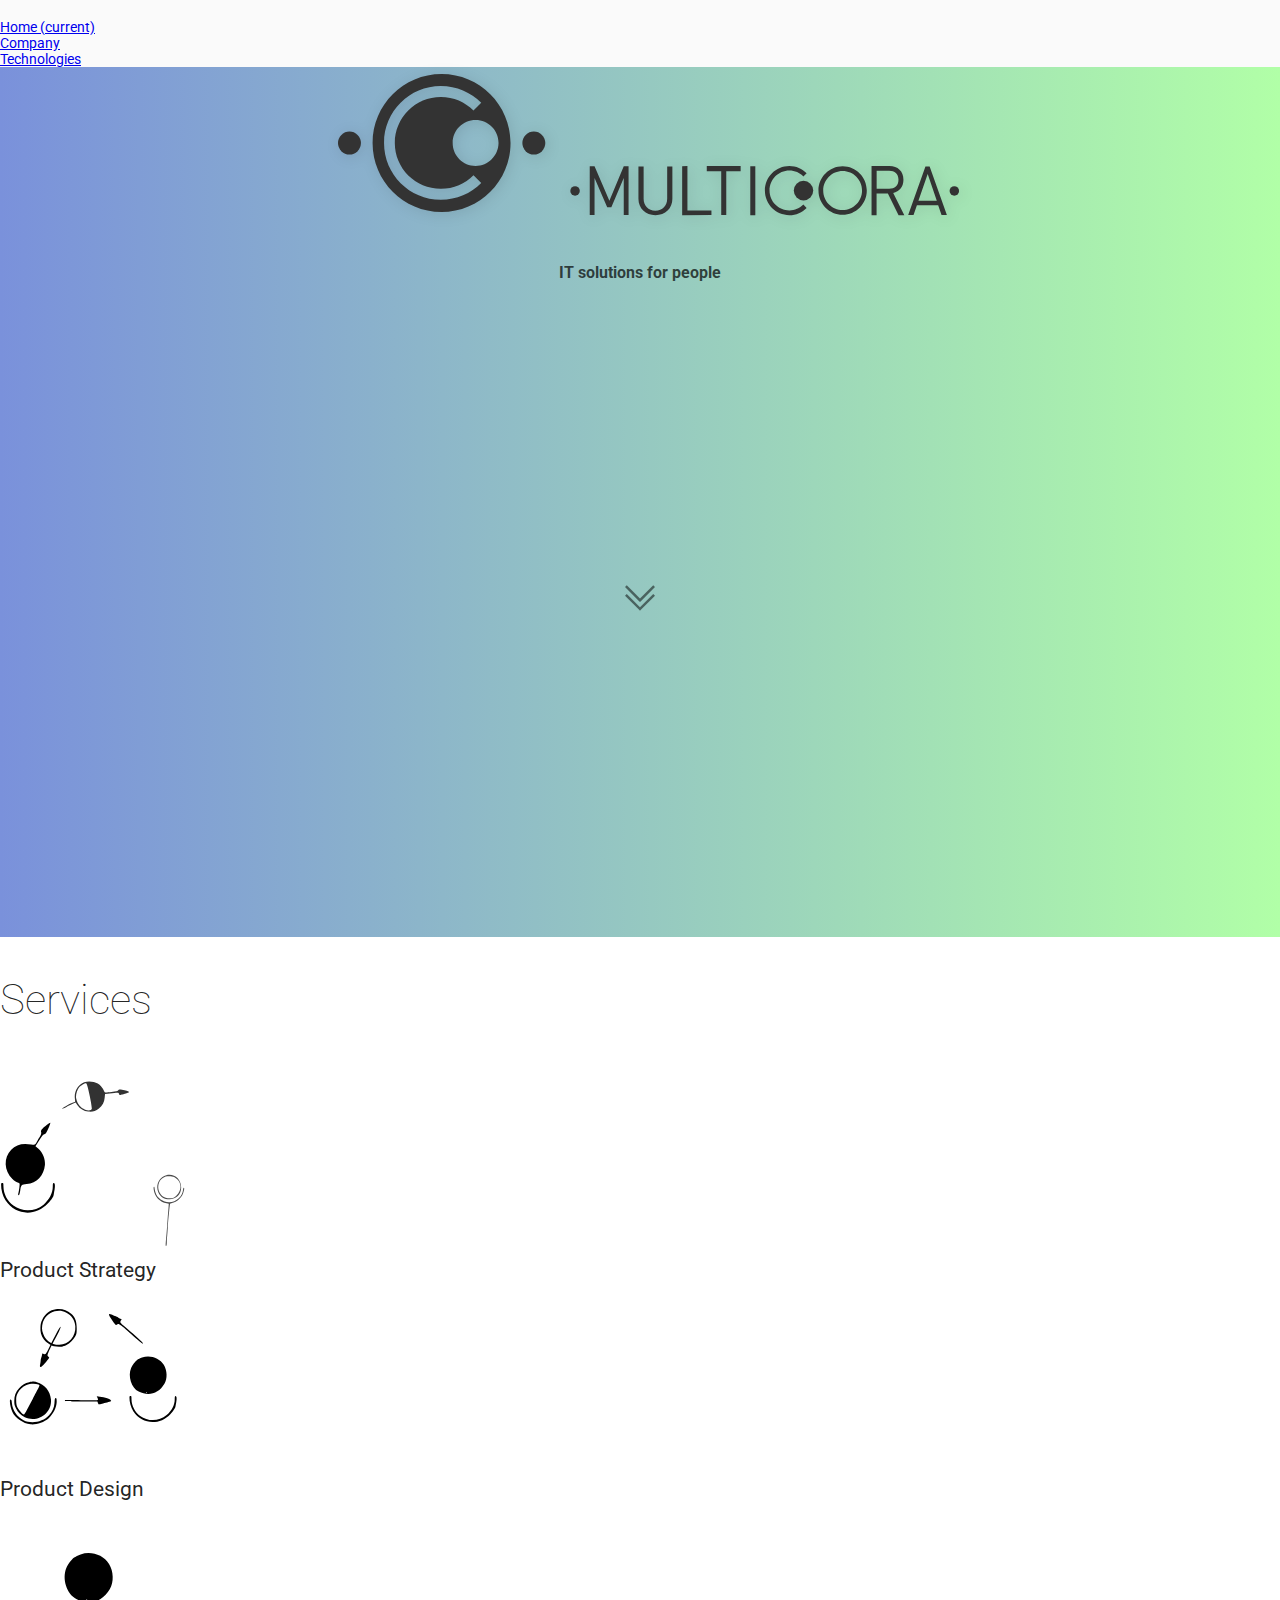
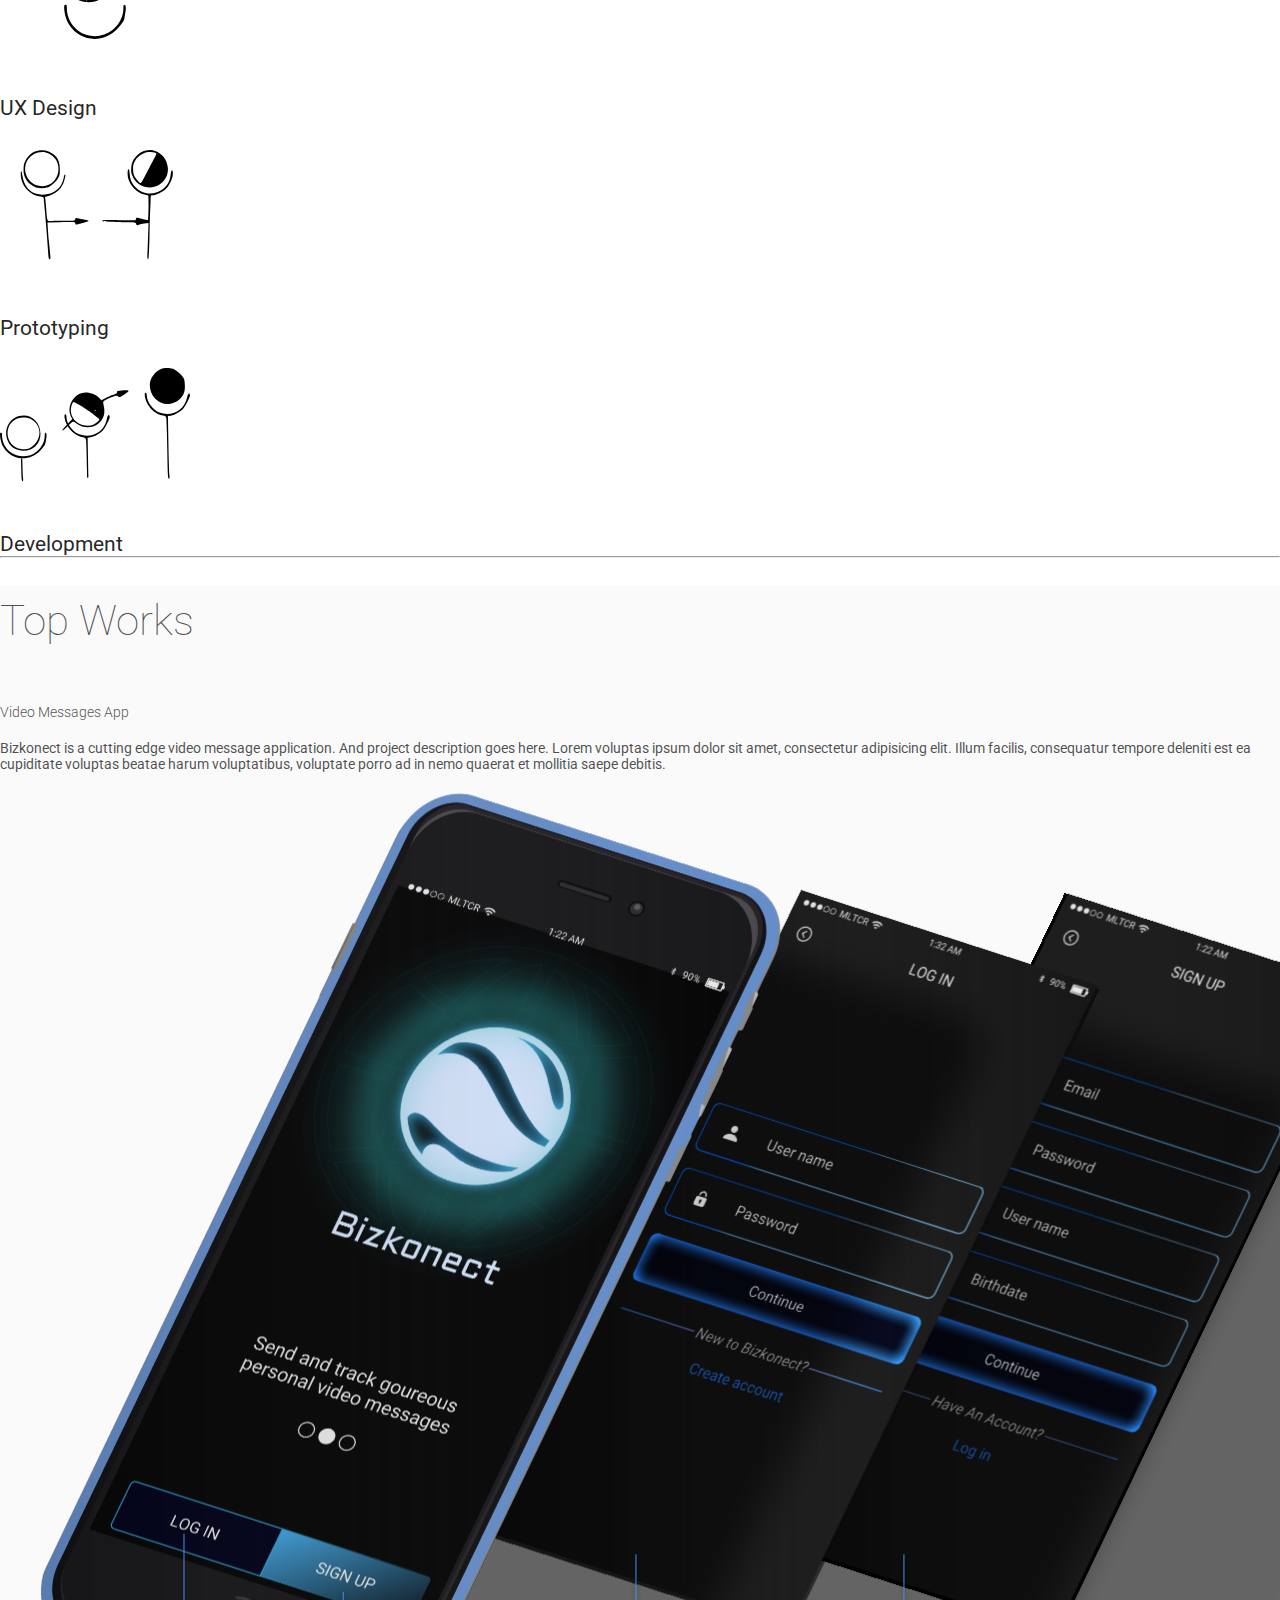
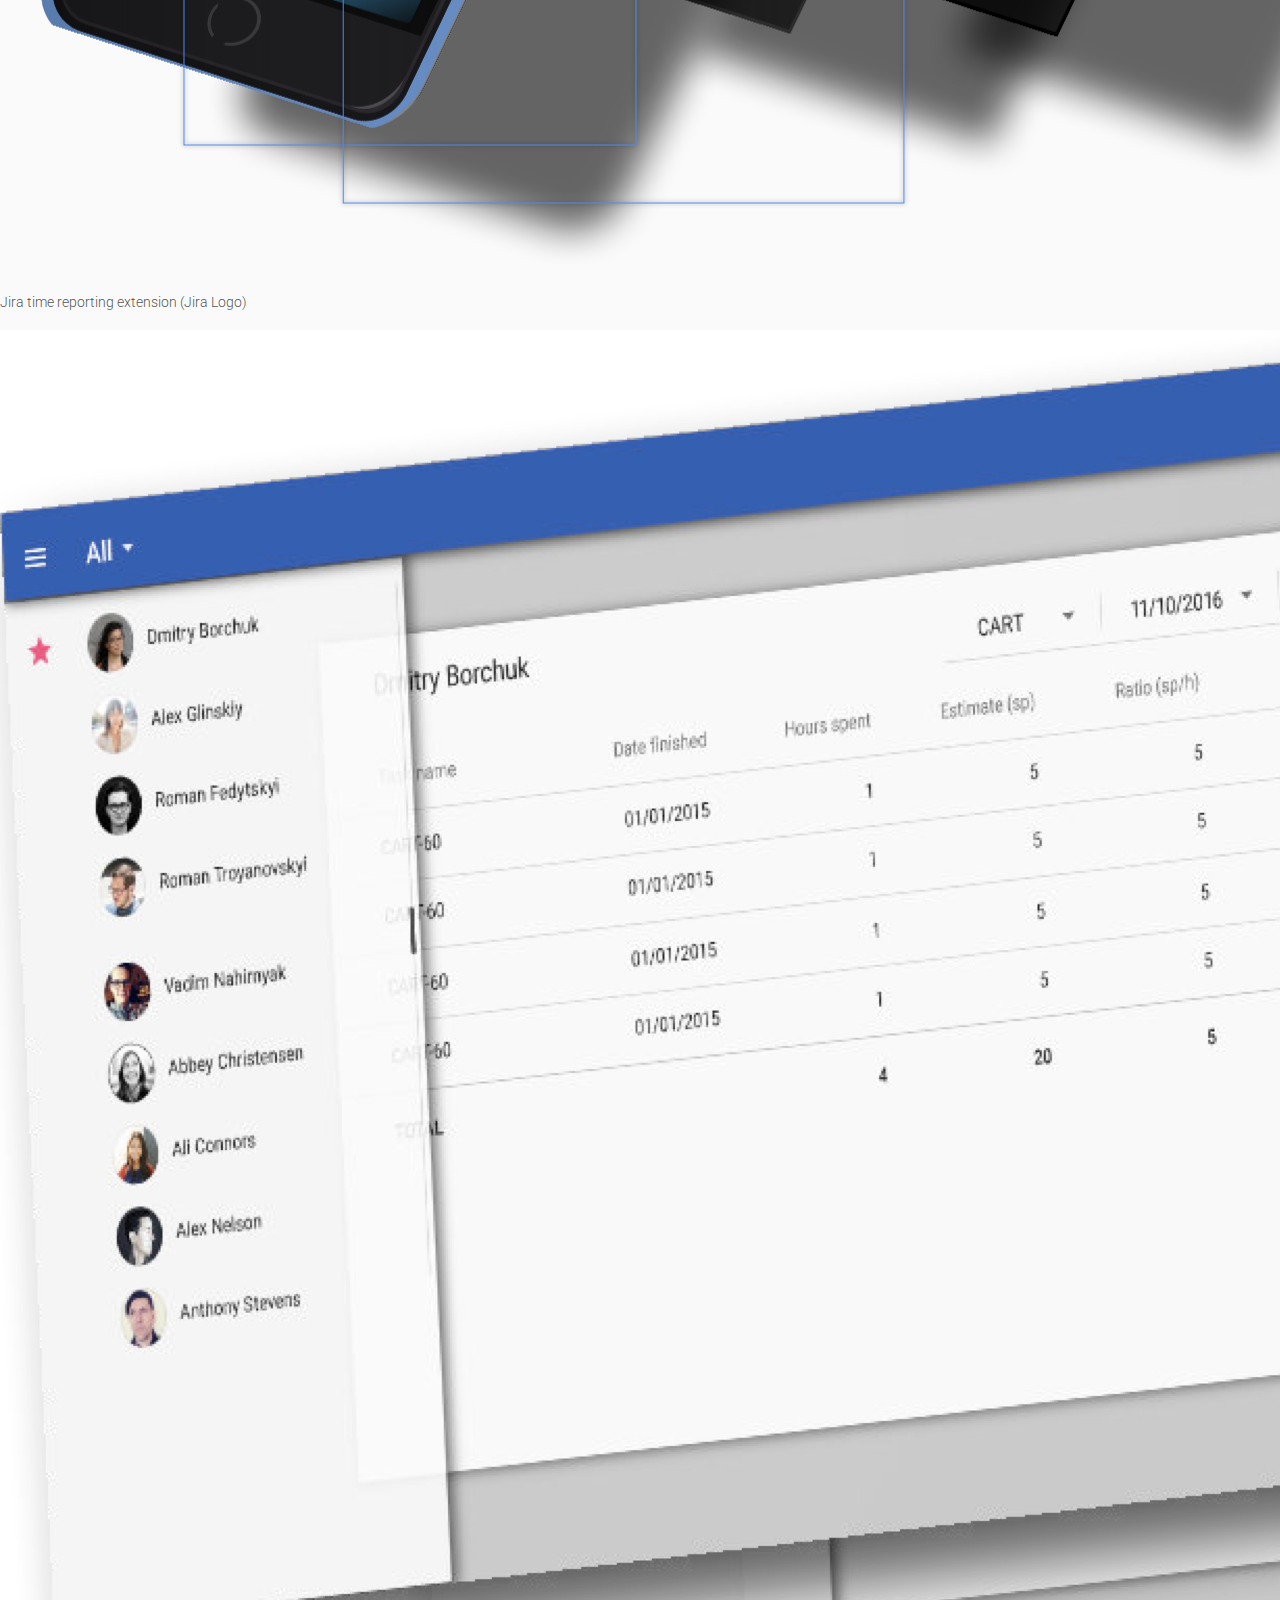
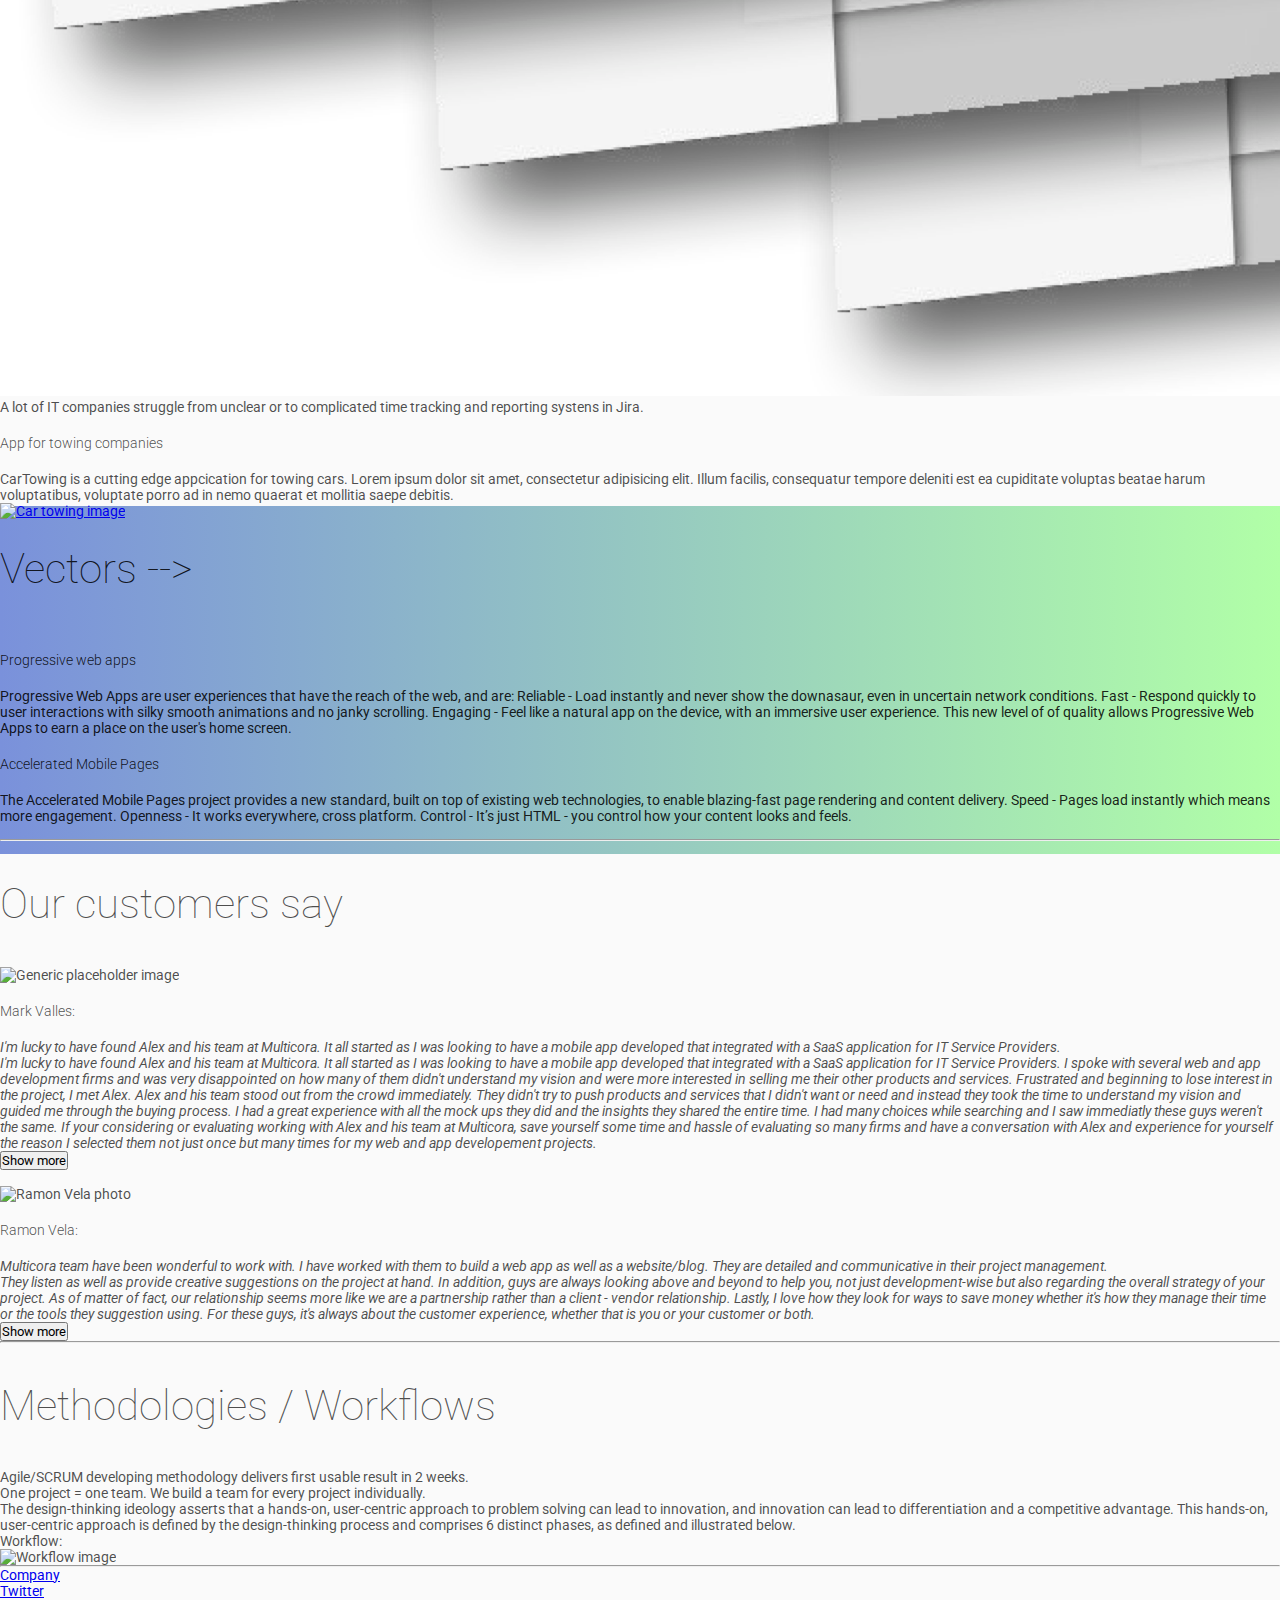
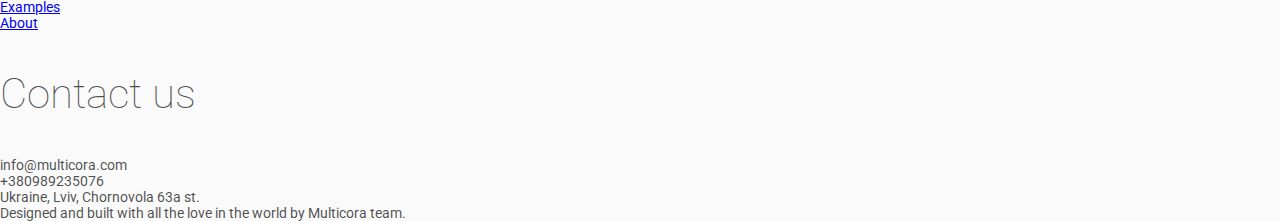
==== commit d5c7a755: "Changed the structure order" ====
--- a/index.html
+++ b/index.html
@@ -43,8 +43,32 @@
     <a href="#top-works">
       <div id="scroll-down" class="mr-autob"></div>
     </a>
-  </div>
-  <!-- END OF HEADER -->
+  </div><!-- END OF HEADER -->
+
+  <!-- SERVICES -->
+  <div id="services" class="container">
+    <h1 class="text-center">Services</h1>
+    <div class="row">
+      <div class="col">
+        <img class="mx-auto p-4 d-block" width="190" src="images/p-strategy3.svg" alt="Product strategy">
+        <p class="text-center text-uppercase">Product Strategy</p>
+      </div>
+      <div class="col"><img class="mx-auto p-4 d-block" width="190" src="images/product-design.svg" alt="Product strategy">
+        <p class="text-center text-uppercase">Product Design</p>
+      </div>
+      <div class="col"><img class="mx-auto p-4 d-block" width="190" src="images/ux.svg" alt="UX Design">
+        <p class="text-center text-uppercase">UX Design</p>
+      </div>
+      <div class="col"><img class="mx-auto p-4 d-block" width="190" src="images/prototyping.svg" alt="Prototyping">
+        <p class="text-center text-uppercase">Prototyping</span>
+      </div>
+      <div class="col"><img class="mx-auto p-4 d-block" width="190" src="images/development.svg" alt="Development">
+        <p class="text-center text-uppercase">Development</span>
+      </div>
+    </div>
+  </div><!-- END OF SERVICES -->
+  <hr>
+
   <!--TOP WORKS -->
   <div class="container">
     <h1 id="top-works" class="text-center">Top Works</h1>
@@ -56,8 +80,8 @@
       </div>
     </div>
     <h4>Jira time reporting extension (Jira Logo)</h4>
-    <div class="row bg-white">
-     <div class="col-xs-12 col-lg-6 col-md-6">
+    <div class="row">
+      <div class="col-xs-12 col-lg-6 col-md-6">
         <a href="#project"><img class="img-fluid mx-auto" src="images/jira.png" alt="Jira extension image"></a>
       </div>
       <div class="col hidden-xs-down">
@@ -65,35 +89,18 @@
     </div>
     <h4>App for towing companies</h4>
     <div class="row">
-     
       <div class="col hidden-xs-down">CarTowing is a cutting edge appcication for towing cars. Lorem ipsum dolor sit amet, consectetur adipisicing elit. Illum facilis, consequatur tempore deleniti est ea cupiditate voluptas beatae harum voluptatibus, voluptate porro ad in nemo quaerat et mollitia saepe debitis.
       </div>
-       <div class="col-xs-12 col-lg-6 col-md-6">
+      <div class="col-xs-12 col-lg-6 col-md-6">
         <a href="#project"><img class="img-fluid mx-auto" src="https://placehold.it/500x350" alt="Car towing image"></a>
       </div>
     </div>
-    
   </div>
   <!--END OF TOP WORKS -->
   <hr>
-
-<div class="container">
-    <h1 class="text-center">Services</h1>
-   <div class="row">
-   <div class="col">
-    <img class="mx-auto p-5" width="180" src="images/p-strategy3.svg" alt="Product strategy"><h4 class="text-center">Product Strategy</h4></div>
-
-    <div class="col"><img class="mx-auto p-5" width="180" src="images/product-design.svg" alt="Product strategy"><h4 class="text-center">Product Design</h4></div>
-     <div class="col"><img class="mx-auto p-5" width="180" src="images/ux.svg" alt="UX Design"><h4 class="text-center">UX Design</h4></div>
-    <div class="col"><img class="mx-auto p-5" width="180" src="images/prototyping.svg" alt="Prototyping"><h4 class="text-center">Prototyping</h4></div>
-     <div class="col"><img class="mx-auto p-5" width="180" src="images/development.svg" alt="Development"><h4 class="text-center">Development</h4></div>
-    </div>
-  </div>
-  <hr>
-
   <!-- VECTORS -->
-  <div class="container">
-    <h1>Vectors --></h1>
+  <div id="vectors" class="container">
+    <h1 class="text-center">Vectors --></h1>
     <h4>Progressive web apps</h4>
     <p>Progressive Web Apps are user experiences that have the reach of the web, and are: Reliable - Load instantly and never show the downasaur, even in uncertain network conditions. Fast - Respond quickly to user interactions with silky smooth animations and no janky scrolling. Engaging - Feel like a natural app on the device, with an immersive user experience. This new level of of quality allows Progressive Web Apps to earn a place on the user's home screen.</p>
     <h4>Accelerated Mobile Pages</h4>
@@ -139,7 +146,6 @@
   </div>
   <hr>
   <!--END TESTIMONIALS -->
-  
   <!--METHODOLOGIES/WORKFLOWS -->
   <div class="container">
     <h1>Methodologies / Workflows</h1>
--- a/css/styles.css
+++ b/css/styles.css
@@ -20,21 +20,28 @@
         background: linear-gradient(270deg, #98ffe3, #ffe5af, #ffa8a2, #e1bdff, #a3d4ff, #b1ffa7, #7a91db);
         background-size: 600% 600%;
         animation: Gradient 200s linear infinite;
-        text-shadow: 2px 2px 10px rgba(0, 0, 0, .3);
+        /*text-shadow: 2px 2px 10px rgba(0, 0, 0, .3);*/
     }
     
     h1 {
+        font-size: 3rem;
         font-weight: 100;
+        line-height: 3;
+    }
+    h3 {
+        font-size: 300;
+        line-height: 3;
     }
     h4 {
         font-weight: 300;
+        line-height: 4;
     }
     
     .logo {
         max-width: 400px;
         margin-bottom: 25px;
-        -webkit-filter: drop-shadow(2px 2px 7px #bcbcbc);
-        filter: drop-shadow(2px 2px 7px #7d7d7d);
+        -webkit-filter: drop-shadow(2px 2px 7px rgba(0,0,0,.1));
+        filter: drop-shadow(2px 2px 7px rgba(0,0,0,.1));
     }
     
     #logotype {
@@ -60,6 +67,25 @@
         /*animation: swipe-up 1s infinite alternate;*/
     }
     
+    #services {
+        margin: -30px 0;
+        background: #FFFFFF;
+        color: rgba(0,0,0,.87);
+        width: 100%;
+        font-size: 1.5rem;
+        padding-bottom: 30px;
+    }
+
+    #vectors {
+        margin: -15px 0;
+        background: linear-gradient(270deg, #98ffe3, #ffe5af, #ffa8a2, #e1bdff, #a3d4ff, #b1ffa7, #7a91db);
+        background-size: 600% 600%;
+        animation: Gradient 200s linear infinite;
+        color: rgba(0,0,0,.87);
+        width: 100%;
+        padding-bottom: 30px;
+    }
+
     @keyframes swipe-up {
         0% {
             margin-top: 20vh;
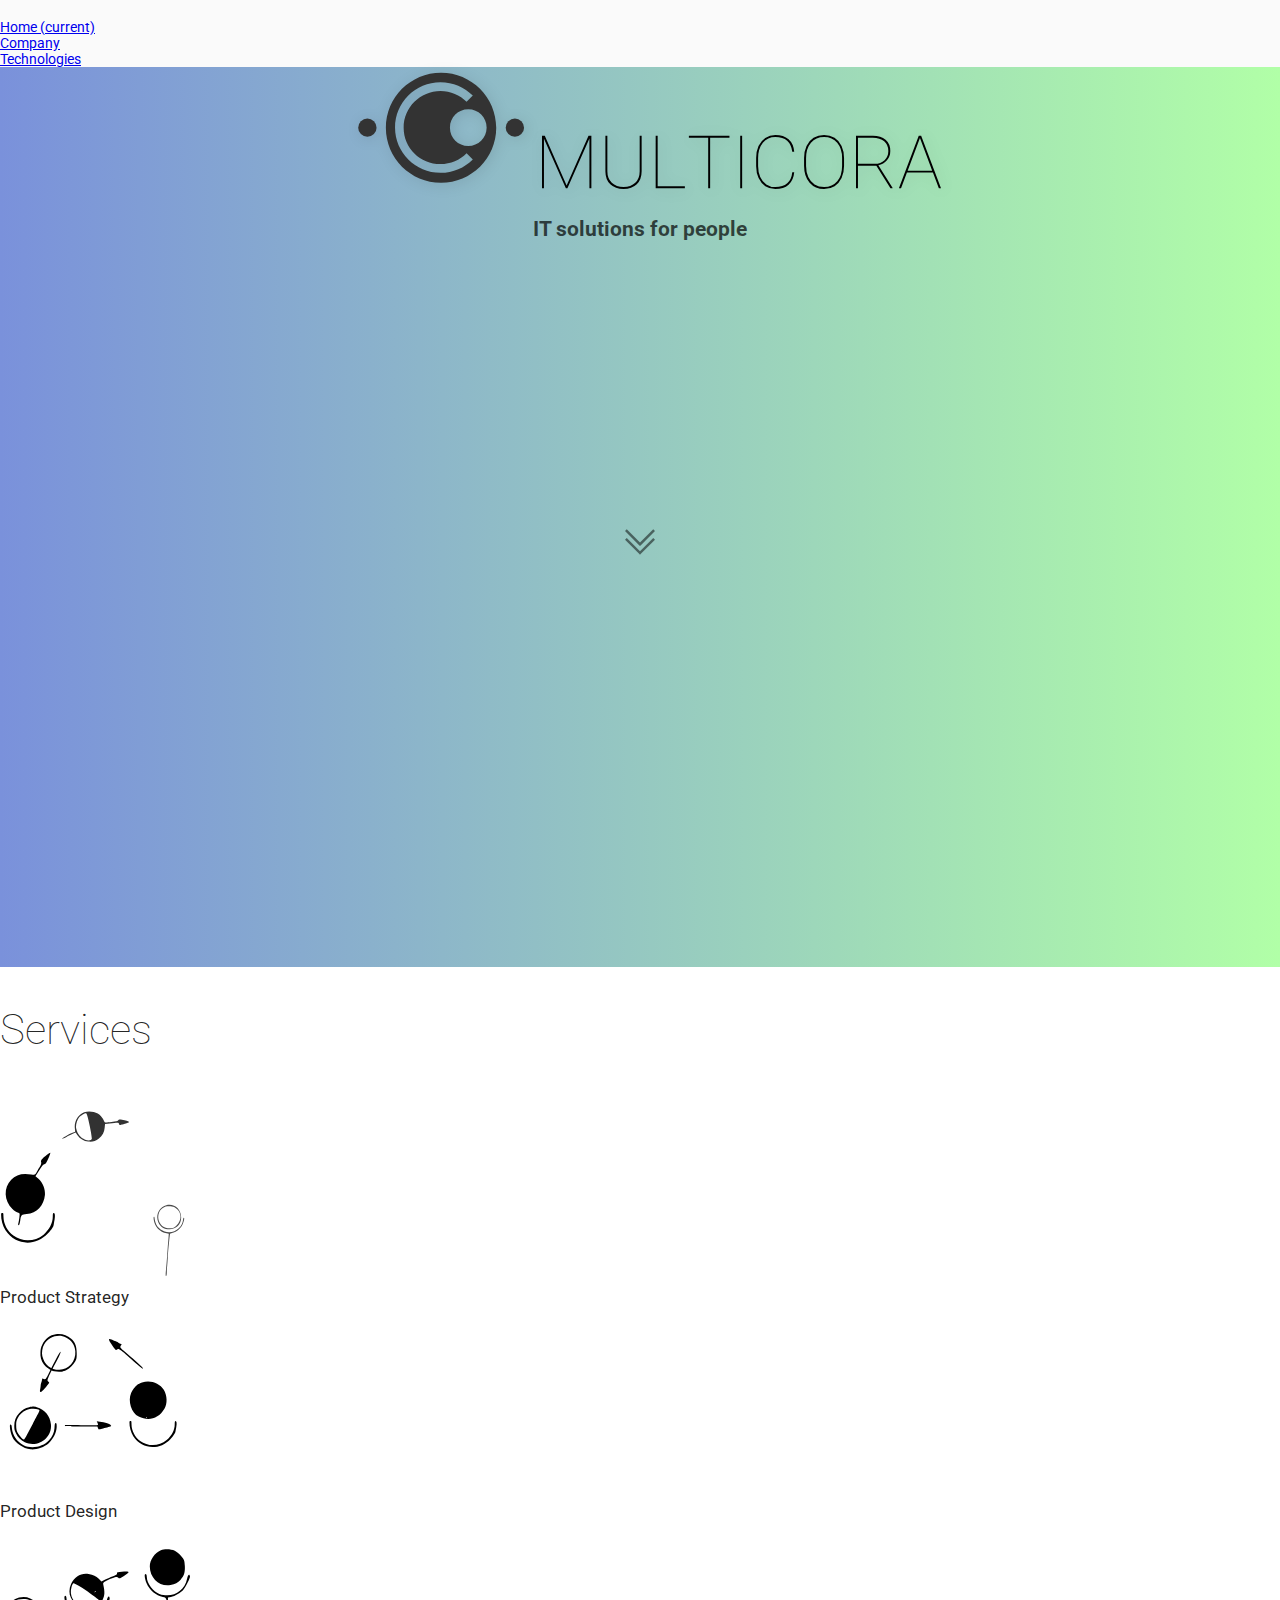
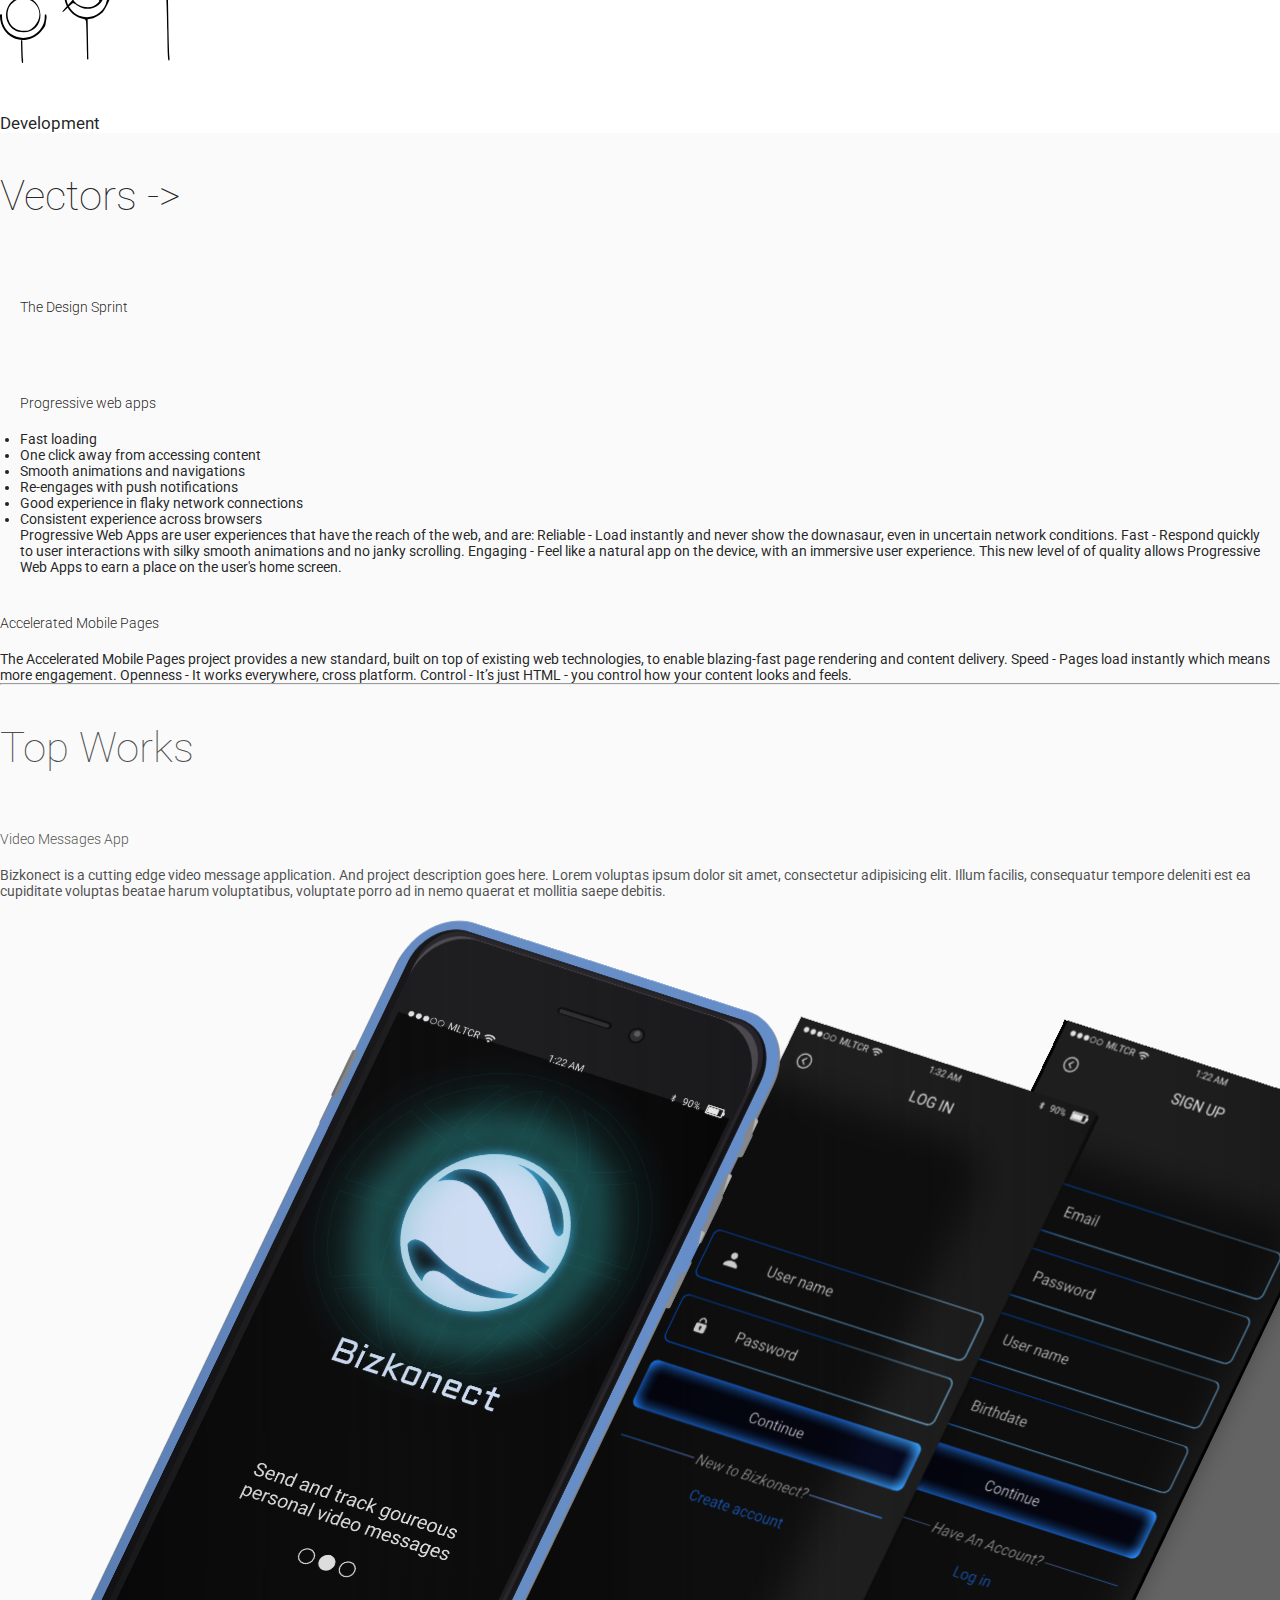
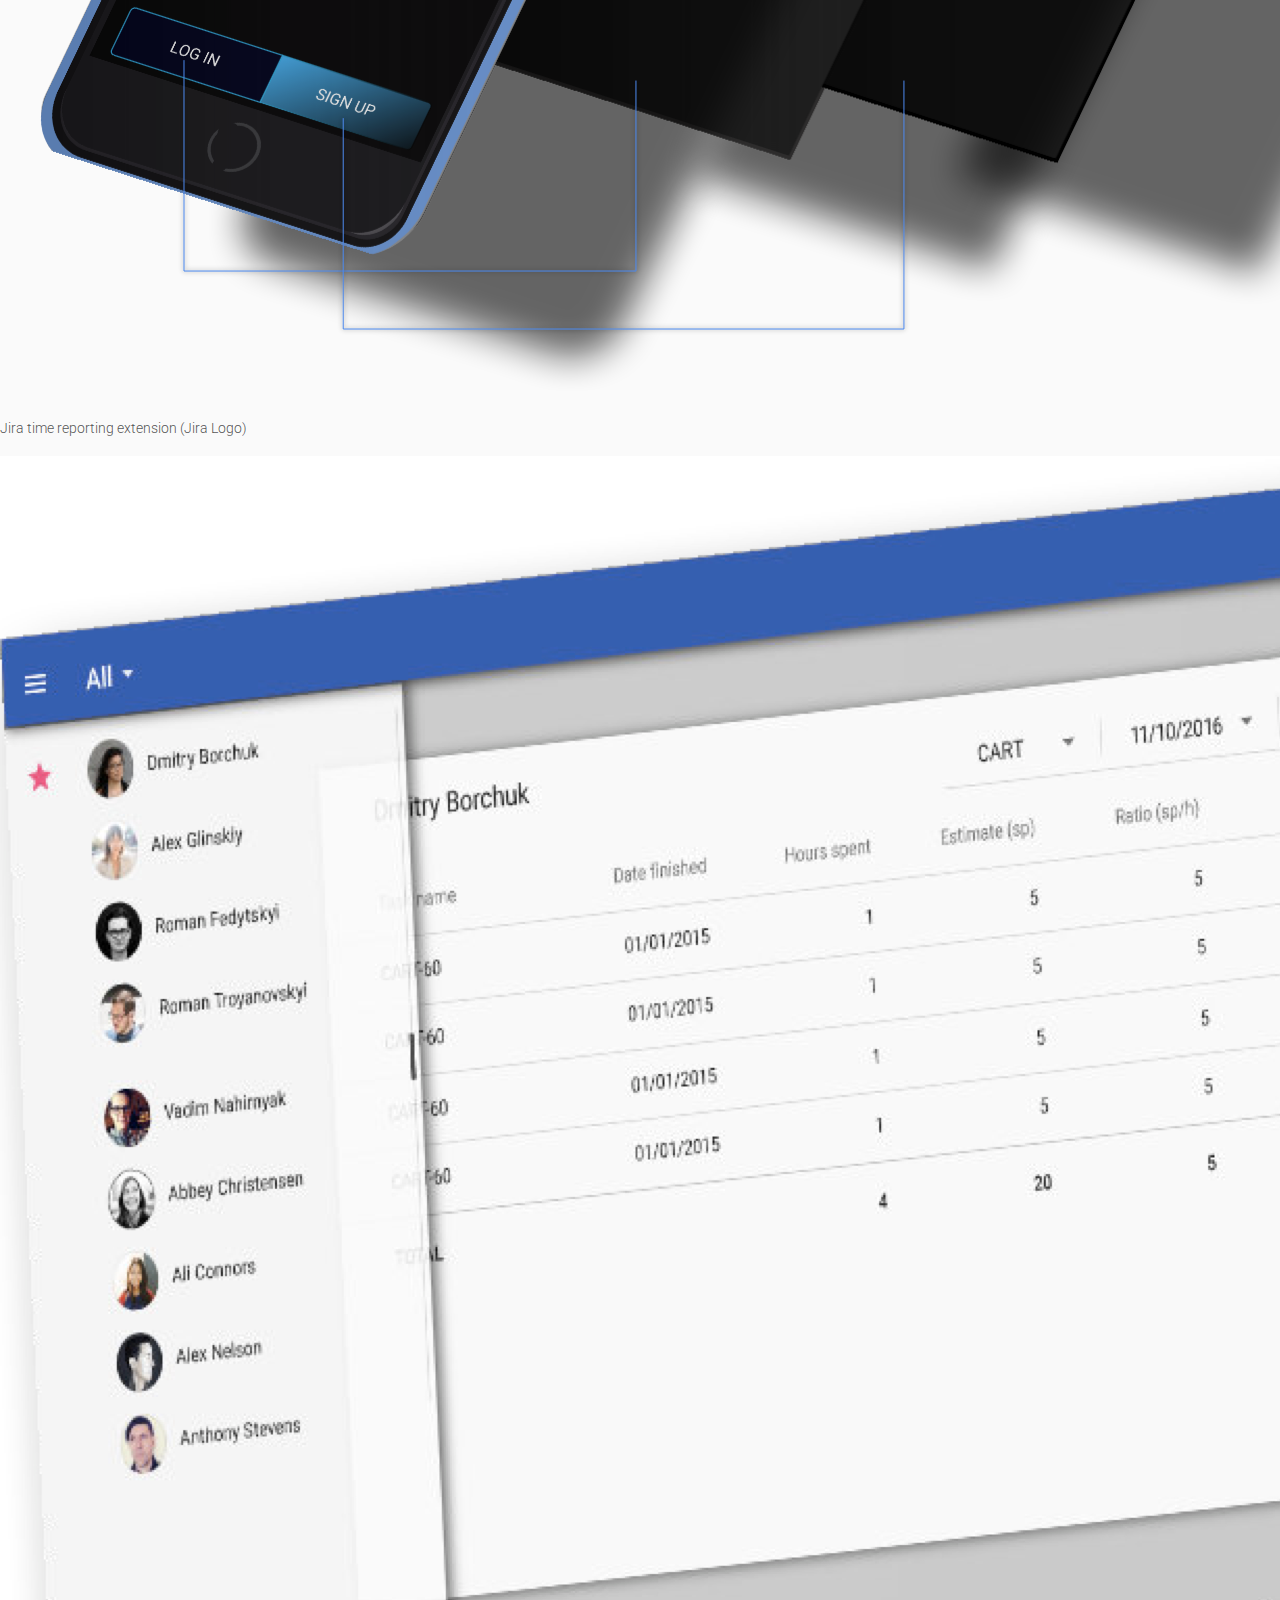
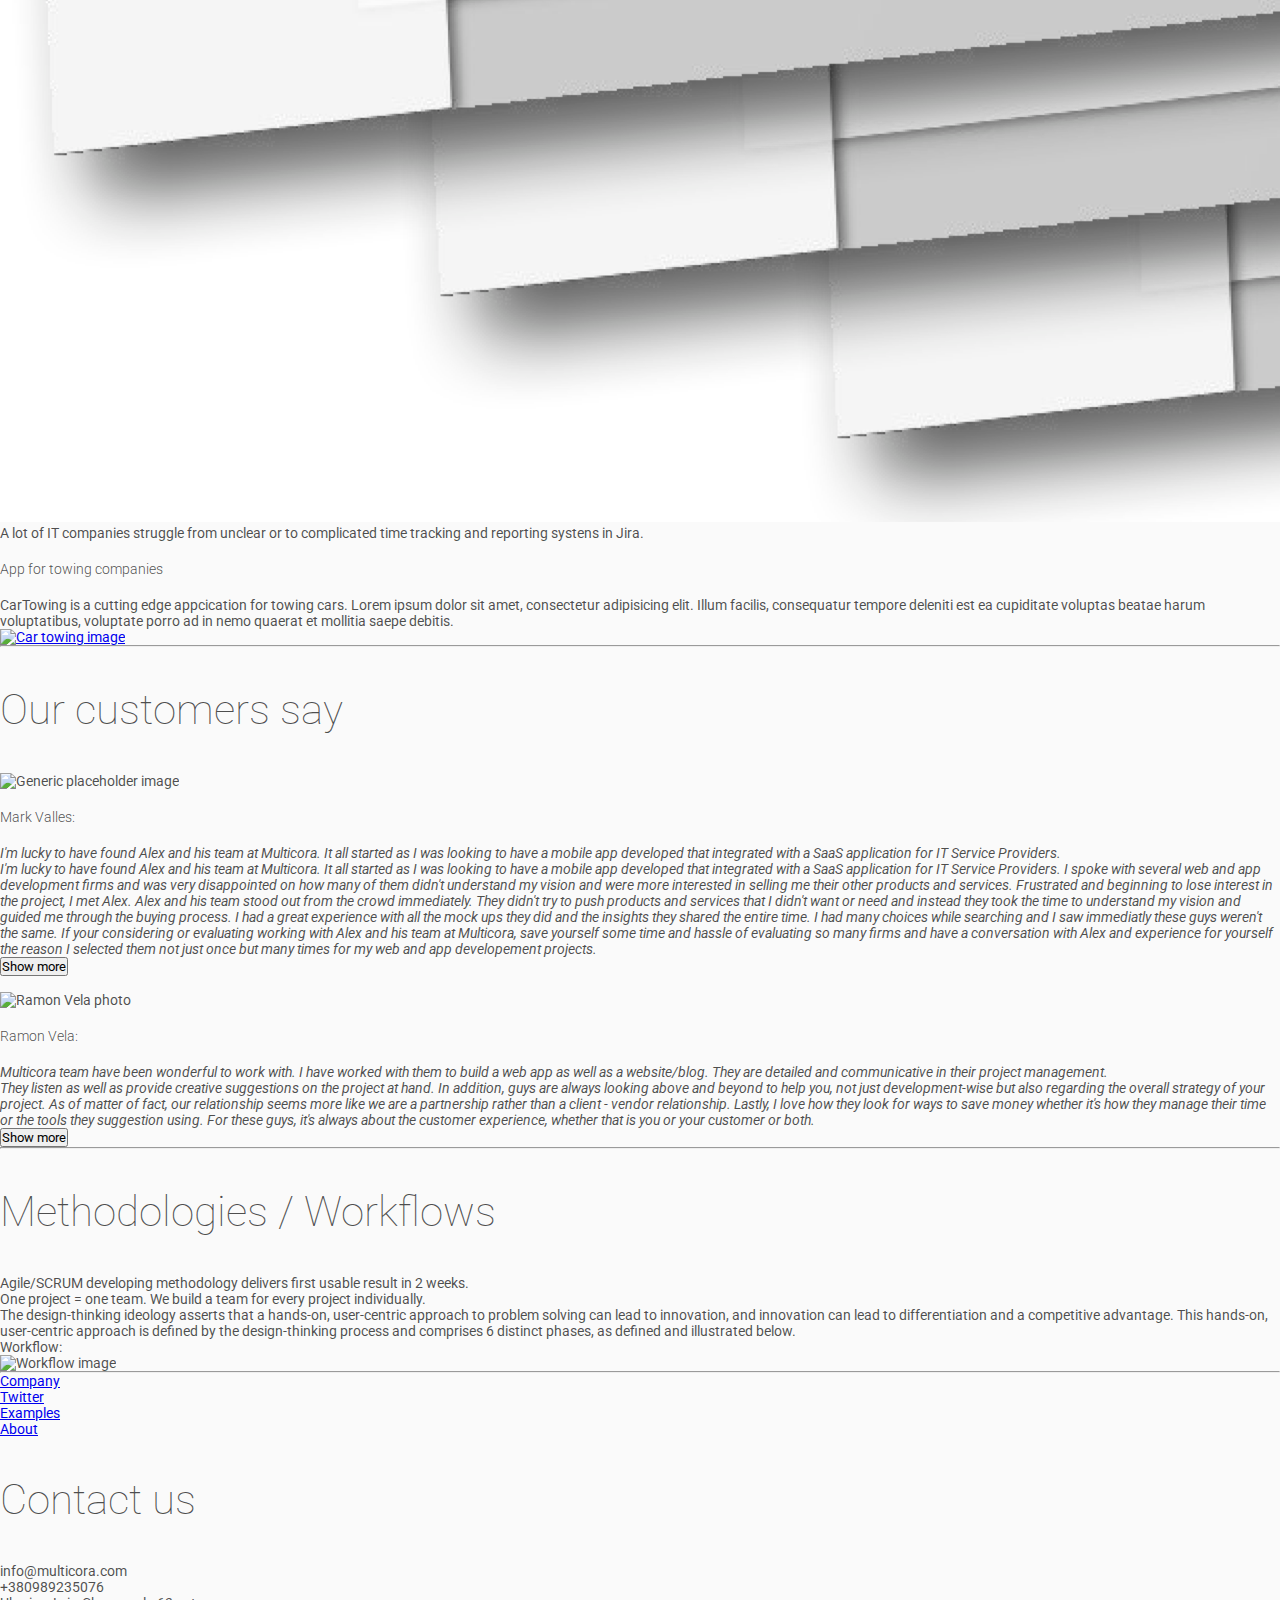
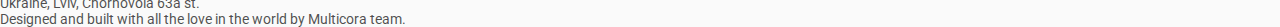
==== commit 18ba42ae: "Removed extra services, added content to 'vectors' section" ====
--- a/index.html
+++ b/index.html
@@ -37,9 +37,9 @@
   <!-- HEADER -->
   <div class="jumbotron rounded-0">
     <!-- <img class="img-fluid d-block mx-auto" src="https://placehold.it/150x150"> -->
-    <img class="logo d-block mx-auto" width="250" src="images/logo-dark.svg" alt="Multicora Logo">
-    <img class="logo d-block mx-auto" src="images/logotype.svg" alt="Multicora Logo">
-    <h3>IT solutions for people</h3>
+    <img class="logo d-block mx-auto" width="200" src="images/logo-dark.svg" alt="Multicora Logo">
+    <img class="logo d-block mx-auto" src="images/logotype4.svg" alt="Multicora Logo">
+    <h2>IT solutions for people</h2>
     <a href="#top-works">
       <div id="scroll-down" class="mr-autob"></div>
     </a>
@@ -56,19 +56,47 @@
       <div class="col"><img class="mx-auto p-4 d-block" width="190" src="images/product-design.svg" alt="Product strategy">
         <p class="text-center text-uppercase">Product Design</p>
       </div>
-      <div class="col"><img class="mx-auto p-4 d-block" width="190" src="images/ux.svg" alt="UX Design">
+
+
+     <!--  <div class="col"><img class="mx-auto p-4 d-block" width="190" src="images/ux.svg" alt="UX Design">
         <p class="text-center text-uppercase">UX Design</p>
-      </div>
-      <div class="col"><img class="mx-auto p-4 d-block" width="190" src="images/prototyping.svg" alt="Prototyping">
+      </div> -->
+      <!-- <div class="col"><img class="mx-auto p-4 d-block" width="190" src="images/prototyping.svg" alt="Prototyping">
         <p class="text-center text-uppercase">Prototyping</span>
-      </div>
+      </div> -->
       <div class="col"><img class="mx-auto p-4 d-block" width="190" src="images/development.svg" alt="Development">
         <p class="text-center text-uppercase">Development</span>
       </div>
     </div>
+
   </div><!-- END OF SERVICES -->
-  <hr>
-
+
+<!-- VECTORS -->
+  <div id="vectors" class="container">
+    <h1 class="text-center">Vectors -></h1>
+    
+<div id="desprint">
+    <h4>The Design Sprint</h4>
+    <!-- <img src="images/design-sprint.png"> -->
+    </div>
+    <div id="pwa">
+      <h4>Progressive web apps</h4>
+    <ul>
+      <li>Fast loading</li>
+      <li>One click away from accessing content</li>
+      <li>Smooth animations and navigations</li>
+      <li>Re-engages with push notifications</li>
+      <li>Good experience in flaky network connections</li>
+      <li>Consistent experience across browsers</li>
+    </ul>
+    <p>Progressive Web Apps are user experiences that have the reach of the web, and are: Reliable - Load instantly and never show the downasaur, even in uncertain network conditions. Fast - Respond quickly to user interactions with silky smooth animations and no janky scrolling. Engaging - Feel like a natural app on the device, with an immersive user experience. This new level of of quality allows Progressive Web Apps to earn a place on the user's home screen.</p></div>
+    
+    
+    <h4>Accelerated Mobile Pages</h4>
+    <p>The Accelerated Mobile Pages project provides a new standard, built on top of existing web technologies, to enable blazing-fast page rendering and content delivery. Speed - Pages load instantly which means more engagement. Openness - It works everywhere, cross platform. Control - It’s just HTML - you control how your content looks and feels.</p>
+  </div>
+  <!--END OF OUR VECTORS -->
+  <hr>
   <!--TOP WORKS -->
   <div class="container">
     <h1 id="top-works" class="text-center">Top Works</h1>
@@ -98,16 +126,7 @@
   </div>
   <!--END OF TOP WORKS -->
   <hr>
-  <!-- VECTORS -->
-  <div id="vectors" class="container">
-    <h1 class="text-center">Vectors --></h1>
-    <h4>Progressive web apps</h4>
-    <p>Progressive Web Apps are user experiences that have the reach of the web, and are: Reliable - Load instantly and never show the downasaur, even in uncertain network conditions. Fast - Respond quickly to user interactions with silky smooth animations and no janky scrolling. Engaging - Feel like a natural app on the device, with an immersive user experience. This new level of of quality allows Progressive Web Apps to earn a place on the user's home screen.</p>
-    <h4>Accelerated Mobile Pages</h4>
-    <p>The Accelerated Mobile Pages project provides a new standard, built on top of existing web technologies, to enable blazing-fast page rendering and content delivery. Speed - Pages load instantly which means more engagement. Openness - It works everywhere, cross platform. Control - It’s just HTML - you control how your content looks and feels.</p>
-  </div>
-  <!--END OF OUR VECTORS -->
-  <hr>
+  
   <!-- TESTIMONIALS -->
   <div class="container">
     <h1 class="text-center">Our customers say</h1>
--- a/css/styles.css
+++ b/css/styles.css
@@ -68,22 +68,15 @@
     }
     
     #services {
-        margin: -30px 0;
         background: #FFFFFF;
         color: rgba(0,0,0,.87);
         width: 100%;
-        font-size: 1.5rem;
-        padding-bottom: 30px;
+        font-size: 1.2rem;
     }
 
     #vectors {
-        margin: -15px 0;
-        background: linear-gradient(270deg, #98ffe3, #ffe5af, #ffa8a2, #e1bdff, #a3d4ff, #b1ffa7, #7a91db);
-        background-size: 600% 600%;
-        animation: Gradient 200s linear infinite;
         color: rgba(0,0,0,.87);
         width: 100%;
-        padding-bottom: 30px;
     }
 
     @keyframes swipe-up {
@@ -127,3 +120,16 @@
     .bg-white{
     background:#ffffff !important;
 }
+#desprint {
+    padding: 20px;
+
+}
+
+
+#pwa{
+background: url("../images/pwa.png") no-repeat right fixed;
+background-size: 50%;
+padding: 20px;
+
+
+}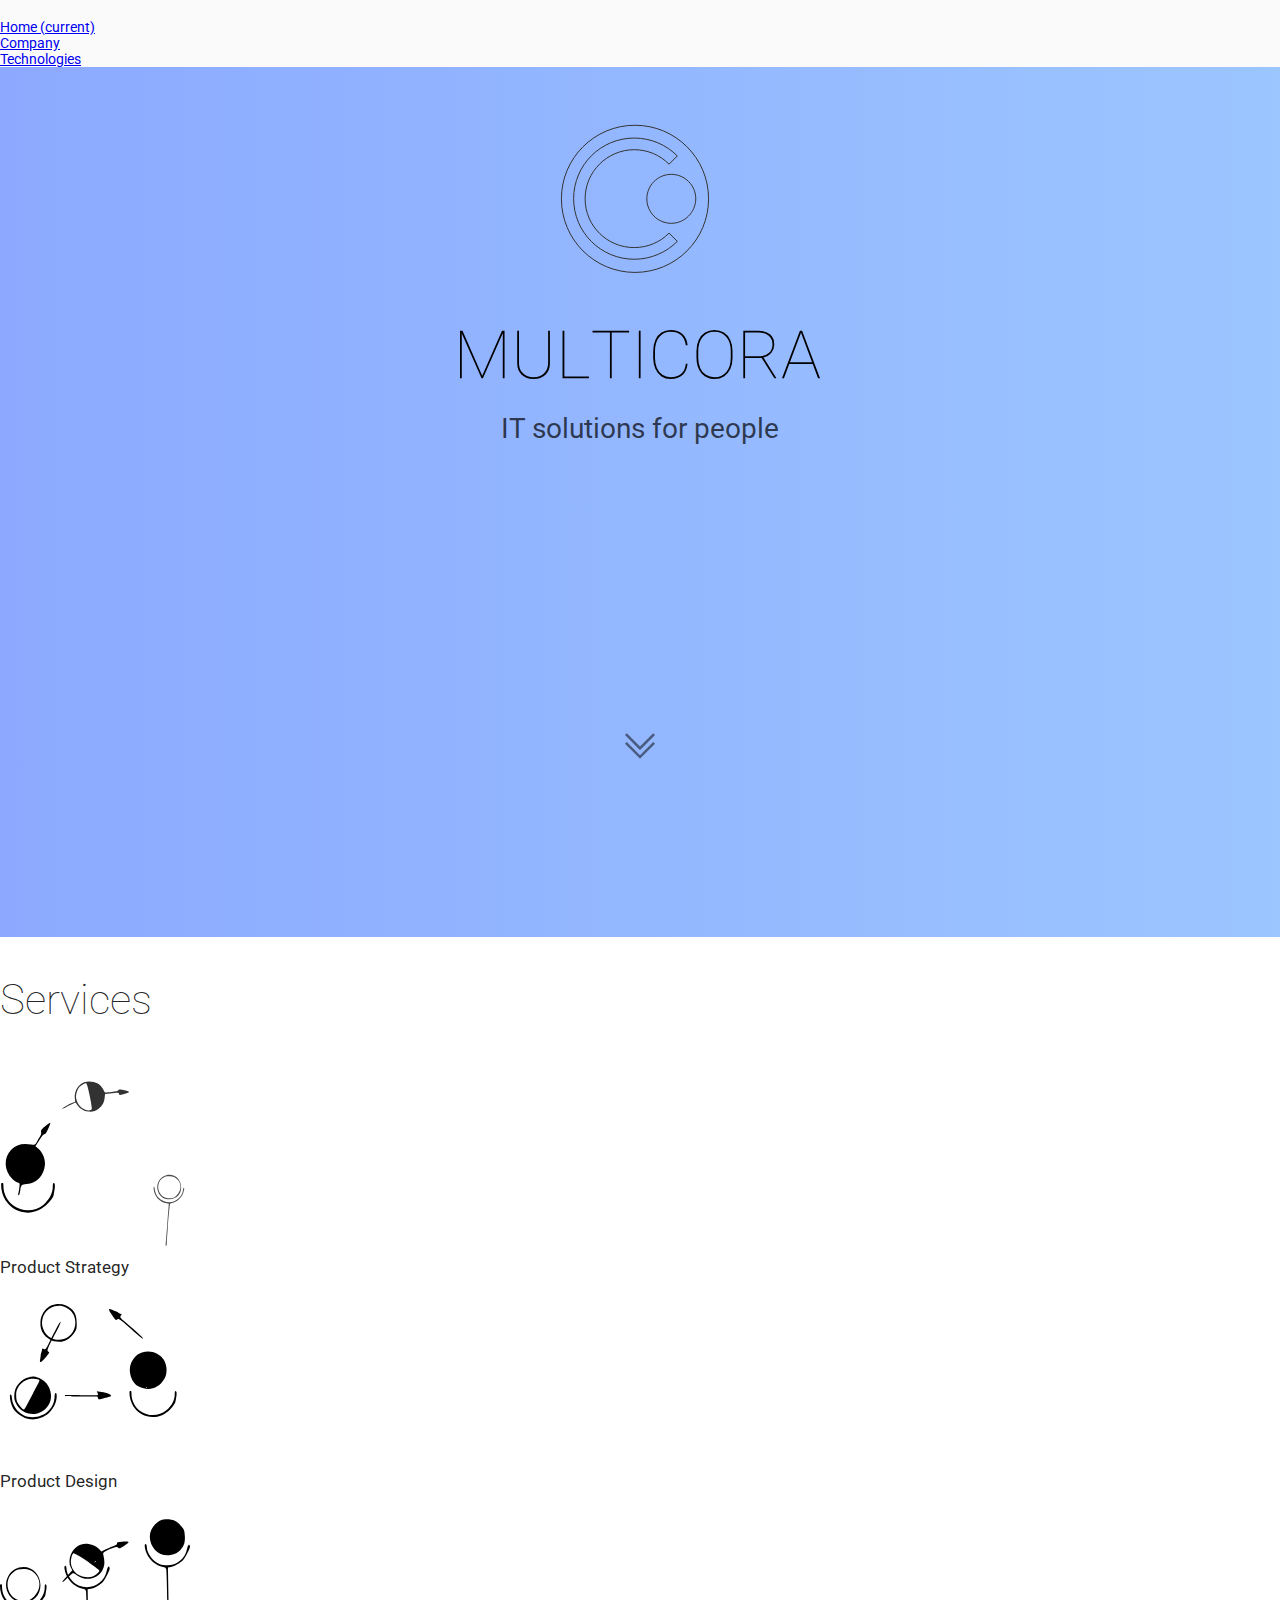
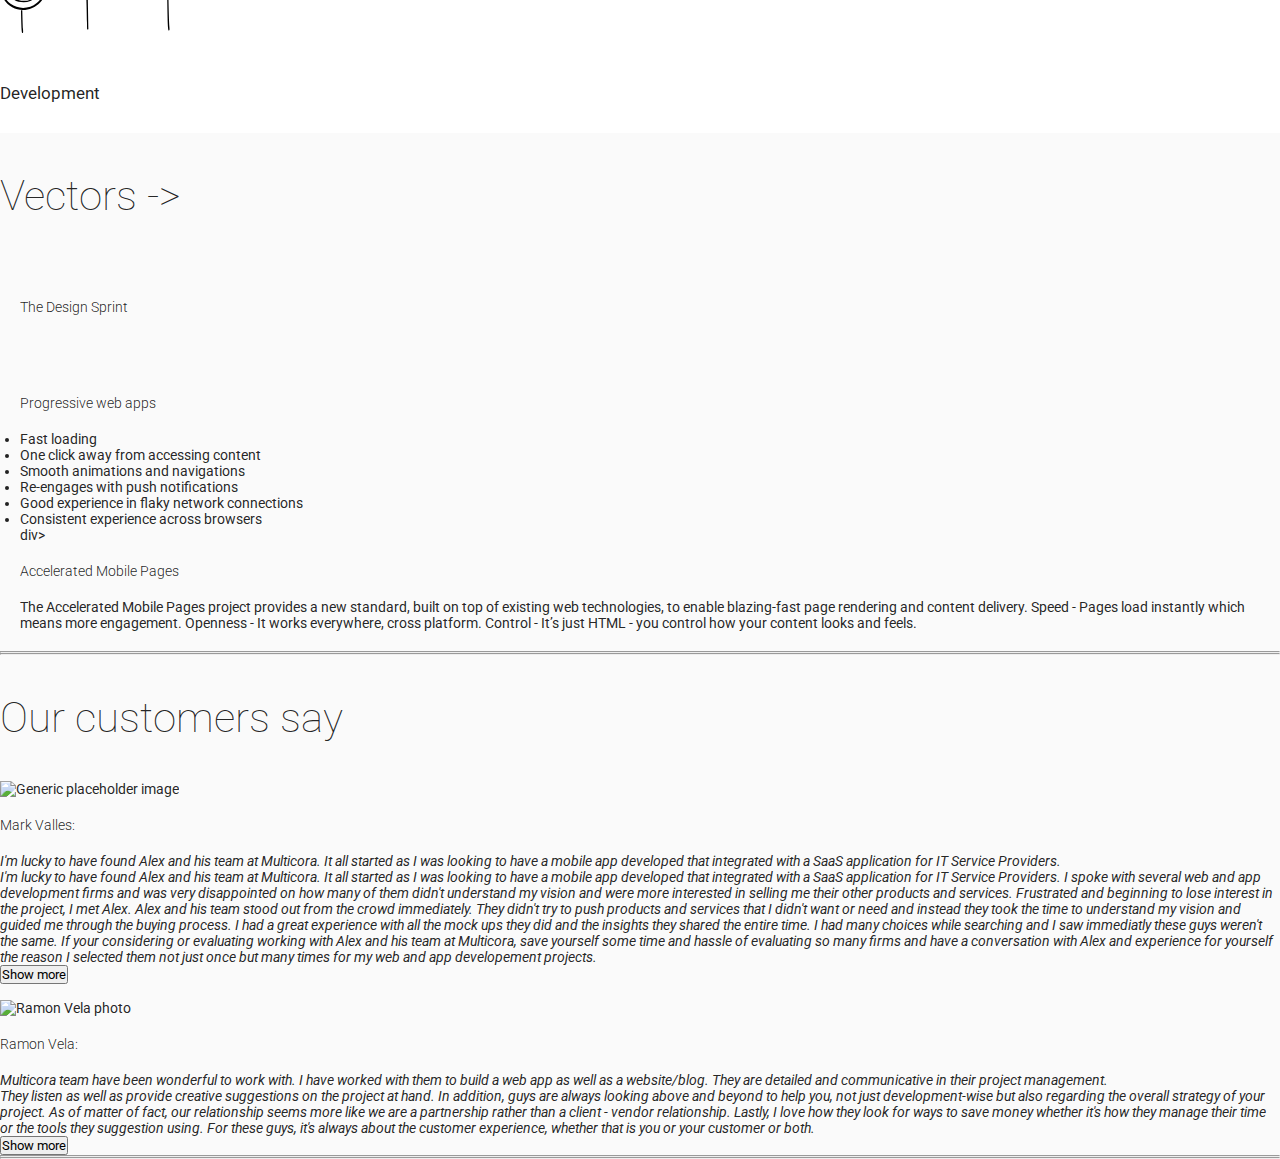
==== commit 0c94b5f3: "Added logo animation, fixed media queries, commented unready blocks" ====
--- a/index.html
+++ b/index.html
@@ -36,15 +36,20 @@
   <!-- END OF NAVIGATION BAR -->
   <!-- HEADER -->
   <div class="jumbotron rounded-0">
-    <!-- <img class="img-fluid d-block mx-auto" src="https://placehold.it/150x150"> -->
-    <img class="logo d-block mx-auto" width="200" src="images/logo-dark.svg" alt="Multicora Logo">
-    <img class="logo d-block mx-auto" src="images/logotype4.svg" alt="Multicora Logo">
-    <h2>IT solutions for people</h2>
+    <svg class="logo mx-auto" xmlns="http://www.w3.org/2000/svg" width="530" height="320" style="isolation:isolate" viewBox="180 -180 470 900">
+      <circle class="big-circle" r="1" fill="rgba(0,0,0,0)" stroke="rgba(0,0,0,1)" vector-effect="non-scaling-stroke" transform="matrix(222 0 0 221.4983 399.97 275.498)" />
+      <path fill="rgba(0,0,0,0)" fill-rule="evenodd" stroke="rgba(0,0,0,0)" stroke-width="3" d="M 399.96965419901187 54.750241403863015 C 278.02187720536335 54.750241403863015 179.22159491884247 153.55052369038384 179.22159491884247 275.4983006840324 C 179.22159491884247 397.446077677681 278.02187720536335 496.2463599642018 399.96965419901187 496.2463599642018 C 521.9174311926605 496.2463599642018 620.7177134791813 397.446077677681 620.7177134791813 275.4983006840324 C 620.7177134791813 153.55052369038384 521.9174311926605 54.750241403863015 399.96965419901187 54.750241403863015 Z M 397.7113620324627 456.7262470495935 C 297.21736062103014 456.7262470495935 215.91884262526443 375.42772905382776 215.91884262526443 274.9337276423951 C 215.91884262526443 174.43972623096255 297.21736062103014 93.14120823519681 397.7113620324627 93.14120823519681 C 447.95836273817906 93.14120823519681 493.6887791107972 113.46583773413823 526.9985885673957 146.77564719073666 L 502.15737473535614 171.61686102277622 C 475.622441778405 144.51735502418762 438.36062103034567 128.14473681670705 397.71136203246283 128.14473681670705 C 316.41284403669715 128.14473681670705 250.3577981651375 194.19978268826668 250.3577981651375 275.4983006840324 C 250.3577981651375 356.7968186797981 316.41284403669704 421.72271846808326 397.71136203246283 421.72271846808326 C 438.36062103034567 421.72271846808326 475.622441778405 405.35010026060263 502.15737473535626 378.25059426201403 L 526.9985885673958 403.0918080940536 C 493.6887791107973 436.4016175506521 447.9583627381792 456.7262470495935 397.71136203246283 456.7262470495935 L 397.7113620324627 456.7262470495935 Z M 508.9322512350034 348.89279609687645 C 468.28299223712054 348.89279609687645 435.5377558221593 316.1475596819153 435.5377558221593 275.4983006840324 C 435.5377558221593 234.84904168614952 468.28299223712054 202.10380527118838 508.9322512350034 202.10380527118838 C 549.5815102328862 202.10380527118838 582.3267466478475 234.84904168614952 582.3267466478475 275.4983006840324 C 581.7621736062102 316.1475596819153 549.016937191249 348.89279609687645 508.9322512350034 348.89279609687645 Z" />
+      <circle class="left" r="1" fill="#333" stroke="rgba(0,0,0,0)" stroke-width="5.646" vector-effect="non-scaling-stroke" transform="matrix(36.69725 0 0 36.69725 105.01 274.748)" />
+      <circle class="right" r="1" fill="#333" stroke="rgba(0,0,0,0)" stroke-width="5.646" vector-effect="non-scaling-stroke" transform="matrix(36.69725 0 0 36.69725 694.99 274.748)" />
+    </svg>
+    <img class="logotype mx-auto" src="images/logotype4.svg" alt="Multicora Logo">
+    <br>
+    <p id="it-sol">IT solutions for people<p>
     <a href="#top-works">
       <div id="scroll-down" class="mr-autob"></div>
     </a>
-  </div><!-- END OF HEADER -->
-
+  </div>
+  <!-- END OF HEADER -->
   <!-- SERVICES -->
   <div id="services" class="container">
     <h1 class="text-center">Services</h1>
@@ -56,9 +61,7 @@
       <div class="col"><img class="mx-auto p-4 d-block" width="190" src="images/product-design.svg" alt="Product strategy">
         <p class="text-center text-uppercase">Product Design</p>
       </div>
-
-
-     <!--  <div class="col"><img class="mx-auto p-4 d-block" width="190" src="images/ux.svg" alt="UX Design">
+      <!--  <div class="col"><img class="mx-auto p-4 d-block" width="190" src="images/ux.svg" alt="UX Design">
         <p class="text-center text-uppercase">UX Design</p>
       </div> -->
       <!-- <div class="col"><img class="mx-auto p-4 d-block" width="190" src="images/prototyping.svg" alt="Prototyping">
@@ -68,37 +71,33 @@
         <p class="text-center text-uppercase">Development</span>
       </div>
     </div>
-
-  </div><!-- END OF SERVICES -->
-
-<!-- VECTORS -->
+  </div>
+  <!-- END OF SERVICES -->
+  <!-- VECTORS -->
   <div id="vectors" class="container">
     <h1 class="text-center">Vectors -></h1>
-    
-<div id="desprint">
-    <h4>The Design Sprint</h4>
-    <!-- <img src="images/design-sprint.png"> -->
+    <div id="desprint">
+      <h4>The Design Sprint</h4>
+      <!-- <img src="images/design-sprint.png"> -->
     </div>
     <div id="pwa">
       <h4>Progressive web apps</h4>
-    <ul>
-      <li>Fast loading</li>
-      <li>One click away from accessing content</li>
-      <li>Smooth animations and navigations</li>
-      <li>Re-engages with push notifications</li>
-      <li>Good experience in flaky network connections</li>
-      <li>Consistent experience across browsers</li>
-    </ul>
-    <p>Progressive Web Apps are user experiences that have the reach of the web, and are: Reliable - Load instantly and never show the downasaur, even in uncertain network conditions. Fast - Respond quickly to user interactions with silky smooth animations and no janky scrolling. Engaging - Feel like a natural app on the device, with an immersive user experience. This new level of of quality allows Progressive Web Apps to earn a place on the user's home screen.</p></div>
-    
-    
-    <h4>Accelerated Mobile Pages</h4>
-    <p>The Accelerated Mobile Pages project provides a new standard, built on top of existing web technologies, to enable blazing-fast page rendering and content delivery. Speed - Pages load instantly which means more engagement. Openness - It works everywhere, cross platform. Control - It’s just HTML - you control how your content looks and feels.</p>
-  </div>
-  <!--END OF OUR VECTORS -->
-  <hr>
-  <!--TOP WORKS -->
-  <div class="container">
+      <ul>
+        <li>Fast loading</li>
+        <li>One click away from accessing content</li>
+        <li>Smooth animations and navigations</li>
+        <li>Re-engages with push notifications</li>
+        <li>Good experience in flaky network connections</li>
+        <li>Consistent experience across browsers</li>
+      </ul>
+      <!-- <p>Progressive Web Apps are user experiences that have the reach of the web, and are: Reliable - Load instantly and never show the downasaur, even in uncertain network conditions. Fast - Respond quickly to user interactions with silky smooth animations and no janky scrolling. Engaging - Feel like a natural app on the device, with an immersive user experience. This new level of of quality allows Progressive Web Apps to earn a place on the user's home screen.</p></ -->div>
+      <h4>Accelerated Mobile Pages</h4>
+      <p>The Accelerated Mobile Pages project provides a new standard, built on top of existing web technologies, to enable blazing-fast page rendering and content delivery. Speed - Pages load instantly which means more engagement. Openness - It works everywhere, cross platform. Control - It’s just HTML - you control how your content looks and feels.</p>
+    </div>
+    <!--END OF OUR VECTORS -->
+    <hr>
+    <!--TOP WORKS -->
+    <!--   <div class="container">
     <h1 id="top-works" class="text-center">Top Works</h1>
     <h4>Video Messages App</h4>
     <div class="row">
@@ -123,50 +122,49 @@
         <a href="#project"><img class="img-fluid mx-auto" src="https://placehold.it/500x350" alt="Car towing image"></a>
       </div>
     </div>
-  </div>
-  <!--END OF TOP WORKS -->
-  <hr>
-  
-  <!-- TESTIMONIALS -->
-  <div class="container">
-    <h1 class="text-center">Our customers say</h1>
-    <div class="media">
-      <img class="d-flex mr-3 rounded-circle hidden-xs-down" src="https://placehold.it/128x128" alt="Generic placeholder image">
-      <div class="media-body">
-        <h4 class="mt-0">Mark Valles:</h4>
-        <blockquote class="blockquote"><em>
+  </div> -->
+    <!--END OF TOP WORKS -->
+    <hr>
+    <!-- TESTIMONIALS -->
+    <div class="container">
+      <h1 class="text-center">Our customers say</h1>
+      <div class="media">
+        <img class="d-flex mr-3 rounded-circle hidden-xs-down" src="https://placehold.it/128x128" alt="Generic placeholder image">
+        <div class="media-body">
+          <h4 class="mt-0">Mark Valles:</h4>
+          <blockquote class="blockquote"><em>
           I'm lucky to have found Alex and his team at Multicora. It all started as I was looking to have a mobile app developed that integrated with a SaaS application for IT Service Providers.</em>
-          <div class="collapse" id="collapseMvalles">
-            <em>I'm lucky to have found Alex and his team at Multicora. It all started as I was looking to have a mobile app developed that integrated with a SaaS application for IT Service Providers. I spoke with several web and app development firms and was very disappointed on how many of them didn't understand my vision and were more interested in selling me their other products and services. Frustrated and beginning to lose interest in the project, I met Alex. Alex and his team stood out from the crowd immediately. They didn't try to push products and services that I didn't want or need and instead they took the time to understand my vision and guided me through the buying process. I had a great experience with all the mock ups they did and the insights they shared the entire time. I had many choices while searching and I saw immediatly these guys weren't the same. If your considering or evaluating working with Alex and his team at Multicora, save yourself some time and hassle of evaluating so many firms and have a conversation with Alex and experience for yourself the reason I selected them not just once but many times for my web and app developement projects.</em>
-          </div>
-        </blockquote>
-        <button class="btn btn-secondary float-right" type="button" data-toggle="collapse" data-target="#collapseMvalles" aria-expanded="false" aria-controls="collapseMvalles">
-          Show more
-        </button>
-      </div>
-    </div>
-    <br>
-    <div class="media">
-      <img class="d-flex mr-3 rounded-circle hidden-xs-down" src="https://placehold.it/128x128" alt="Ramon Vela photo">
-      <div class="media-body">
-        <h4 class="mt-0">Ramon Vela:</h4>
-        <blockquote class="blockquote"><em>
+            <div class="collapse" id="collapseMvalles">
+              <em>I'm lucky to have found Alex and his team at Multicora. It all started as I was looking to have a mobile app developed that integrated with a SaaS application for IT Service Providers. I spoke with several web and app development firms and was very disappointed on how many of them didn't understand my vision and were more interested in selling me their other products and services. Frustrated and beginning to lose interest in the project, I met Alex. Alex and his team stood out from the crowd immediately. They didn't try to push products and services that I didn't want or need and instead they took the time to understand my vision and guided me through the buying process. I had a great experience with all the mock ups they did and the insights they shared the entire time. I had many choices while searching and I saw immediatly these guys weren't the same. If your considering or evaluating working with Alex and his team at Multicora, save yourself some time and hassle of evaluating so many firms and have a conversation with Alex and experience for yourself the reason I selected them not just once but many times for my web and app developement projects.</em>
+            </div>
+          </blockquote>
+          <button class="btn btn-secondary float-right" type="button" data-toggle="collapse" data-target="#collapseMvalles" aria-expanded="false" aria-controls="collapseMvalles">
+            Show more
+          </button>
+        </div>
+      </div>
+      <br>
+      <div class="media">
+        <img class="d-flex mr-3 rounded-circle hidden-xs-down" src="https://placehold.it/128x128" alt="Ramon Vela photo">
+        <div class="media-body">
+          <h4 class="mt-0">Ramon Vela:</h4>
+          <blockquote class="blockquote"><em>
           Multicora team have been wonderful to work with. I have worked with them to build a web app as well as a website/blog. They are detailed and communicative in their project management.</em>
-          <div class="collapse" id="collapseRvela">
-            <em>They listen as well as provide creative suggestions on the project at hand. In addition, guys are always looking above and beyond to help you, not just development-wise but also regarding the overall strategy of your project. As of matter of fact, our relationship seems more like we are a partnership rather than a client - vendor relationship.
+            <div class="collapse" id="collapseRvela">
+              <em>They listen as well as provide creative suggestions on the project at hand. In addition, guys are always looking above and beyond to help you, not just development-wise but also regarding the overall strategy of your project. As of matter of fact, our relationship seems more like we are a partnership rather than a client - vendor relationship.
 Lastly, I love how they look for ways to save money whether it's how they manage their time or the tools they suggestion using. For these guys, it's always about the customer experience, whether that is you or your customer or both.</em>
-          </div>
-        </blockquote>
-        <button class="btn btn-secondary float-right" type="button" data-toggle="collapse" data-target="#collapseRvela" aria-expanded="false" aria-controls="collapseRvela">
-          Show more
-        </button>
-      </div>
-    </div>
-  </div>
-  <hr>
-  <!--END TESTIMONIALS -->
-  <!--METHODOLOGIES/WORKFLOWS -->
-  <div class="container">
+            </div>
+          </blockquote>
+          <button class="btn btn-secondary float-right" type="button" data-toggle="collapse" data-target="#collapseRvela" aria-expanded="false" aria-controls="collapseRvela">
+            Show more
+          </button>
+        </div>
+      </div>
+    </div>
+    <hr>
+    <!--END TESTIMONIALS -->
+    <!--METHODOLOGIES/WORKFLOWS -->
+    <!-- <div class="container">
     <h1>Methodologies / Workflows</h1>
     <ul>
       <li>Agile/SCRUM developing methodology delivers first usable result in 2 weeks.
@@ -177,11 +175,11 @@
     Workflow:
     <br>
     <img class="img-fluid mx-auto" src="https://placehold.it/1100x200" alt="Workflow image">
-  </div>
-  <!--END OFMETHODOLOGIES/WORKFLOWS -->
-  <hr>
-  <!-- CONTACT US -->
-  <footer class="bd-footer text-muted">
+  </div> -->
+    <!--END OFMETHODOLOGIES/WORKFLOWS -->
+    <hr>
+    <!-- CONTACT US -->
+    <!-- <footer class="bd-footer text-muted">
     <div class="container">
       <ul class="bd-footer-links">
         <li><a href="company.html">Company</a></li>
@@ -197,12 +195,12 @@
       </ul>
       <p>Designed and built with all the love in the world by Multicora team.</p>
     </div>
-  </footer>
-  <!-- END OF CONTACT US -->
-  <!-- jQuery first, then Tether, then Bootstrap JS. -->
-  <script src="https://code.jquery.com/jquery-3.1.1.slim.min.js" integrity="sha384-A7FZj7v+d/sdmMqp/nOQwliLvUsJfDHW+k9Omg/a/EheAdgtzNs3hpfag6Ed950n" crossorigin="anonymous"></script>
-  <script src="https://cdnjs.cloudflare.com/ajax/libs/tether/1.4.0/js/tether.min.js" integrity="sha384-DztdAPBWPRXSA/3eYEEUWrWCy7G5KFbe8fFjk5JAIxUYHKkDx6Qin1DkWx51bBrb" crossorigin="anonymous"></script>
-  <script src="https://maxcdn.bootstrapcdn.com/bootstrap/4.0.0-alpha.6/js/bootstrap.min.js" integrity="sha384-vBWWzlZJ8ea9aCX4pEW3rVHjgjt7zpkNpZk+02D9phzyeVkE+jo0ieGizqPLForn" crossorigin="anonymous"></script>
+  </footer> -->
+    <!-- END OF CONTACT US -->
+    <!-- jQuery first, then Tether, then Bootstrap JS. -->
+    <script src="https://code.jquery.com/jquery-3.1.1.slim.min.js" integrity="sha384-A7FZj7v+d/sdmMqp/nOQwliLvUsJfDHW+k9Omg/a/EheAdgtzNs3hpfag6Ed950n" crossorigin="anonymous"></script>
+    <script src="https://cdnjs.cloudflare.com/ajax/libs/tether/1.4.0/js/tether.min.js" integrity="sha384-DztdAPBWPRXSA/3eYEEUWrWCy7G5KFbe8fFjk5JAIxUYHKkDx6Qin1DkWx51bBrb" crossorigin="anonymous"></script>
+    <script src="https://maxcdn.bootstrapcdn.com/bootstrap/4.0.0-alpha.6/js/bootstrap.min.js" integrity="sha384-vBWWzlZJ8ea9aCX4pEW3rVHjgjt7zpkNpZk+02D9phzyeVkE+jo0ieGizqPLForn" crossorigin="anonymous"></script>
 </body>
 
 </html>
--- a/css/styles.css
+++ b/css/styles.css
@@ -17,10 +17,9 @@
     .jumbotron {
         height: 100vh;
         text-align: center;
-        background: linear-gradient(270deg, #98ffe3, #ffe5af, #ffa8a2, #e1bdff, #a3d4ff, #b1ffa7, #7a91db);
+        background: linear-gradient(270deg, #ffe5af, #ffa8a2, #e1bdff, #a3d4ff, #8ca9ff);
         background-size: 600% 600%;
-        animation: Gradient 200s linear infinite;
-        /*text-shadow: 2px 2px 10px rgba(0, 0, 0, .3);*/
+        animation: Gradient 100s linear infinite;
     }
     
     h1 {
@@ -38,17 +37,25 @@
     }
     
     .logo {
-        max-width: 400px;
-        margin-bottom: 25px;
-        -webkit-filter: drop-shadow(2px 2px 7px rgba(0,0,0,.1));
-        filter: drop-shadow(2px 2px 7px rgba(0,0,0,.1));
-    }
-    
-    #logotype {
-        font-size: 6rem;
-    }
-    
+      margin-top: -30px;
+      width: 100%;
+      z-index: -200;
+      padding: 10px;
+    }
+    .logotype {
+      padding: 30px;
+      margin-top: -60px;
+      margin-bottom: 30px;
+      width: 100%;
+      max-width: 420px;
+    }
+    
+    #it-sol {
+            margin-top: -30px;
+            font-size: 2rem;
+          }
     .navbar {
+        z-index: 1;
         background: transparent;
         padding-top: 0;
         padding-bottom: 0;
@@ -68,10 +75,12 @@
     }
     
     #services {
+        margin-top: -30px;
         background: #FFFFFF;
         color: rgba(0,0,0,.87);
         width: 100%;
         font-size: 1.2rem;
+        padding-bottom: 30px;
     }
 
     #vectors {
@@ -104,13 +113,14 @@
     /*Extra small devices*/
     
     @media screen and (max-width: 699px) and (min-width: 320px) {
-        h1#logotype {
-            font-size: 3.5rem;
-        }
-        #logo {
-            height: 120px;
-            margin-top: 30px;
-            margin-bottom: 40px;
+        .logo {
+            margin-top: -60px;
+            margin-bottom: -40px;
+        }
+
+        #it-sol {
+            margin-top: -30px;
+            font-size: 1.5rem;
         }
     }
     /*Small devices (landscape phones, 576px and up)*/
@@ -127,9 +137,90 @@
 
 
 #pwa{
-background: url("../images/pwa.png") no-repeat right fixed;
-background-size: 50%;
+/*background: url("../images/pwa.png") no-repeat right fixed;
+*/background-size: 50%;
 padding: 20px;
-
-
-}+}
+
+
+
+
+/*LOGO ANIMATION*/
+
+
+
+
+
+
+path {
+  stroke-dasharray: 3172;
+  stroke: #333;
+  fill: rgba(0,0,0,0);
+  animation: draw 4s forwards;
+}
+@keyframes draw {
+  0% {
+    stroke-dashoffset: -3172;
+  }
+  50% {
+    stroke-dashoffset: 0;
+    fill: rgba(0,0,0,0);
+  }
+  100% {
+    fill: #333;
+  }
+}
+.left {
+  opacity: 0;
+  animation: circle-left 0.3s forwards;
+}
+@keyframes circle-left {
+  0% {
+    opacity: 0;
+  }
+  50% {r: 2;}
+  100% {
+    opacity: 1;
+  }
+}
+.right {
+  opacity: 0;
+  animation: circle-right 0.3s 0.5s forwards;
+}
+@keyframes circle-right {
+  0% {
+    opacity: 0;
+  }
+  50% {r: 2;}
+  100% {
+    opacity: 1;
+  }
+}
+.big-circle {
+  opacity: 0;
+  transform-origin: 50% 50%;
+  animation: big-circ 2s 1s;
+}
+
+@keyframes big-circ {
+  0% {
+    opacity: 0;
+    r: 1;
+  }
+  50% {
+    opacity: 1;
+    r: 1;
+  }
+  100% {
+    opacity: 0;
+    r: 2;
+ 
+  }
+}
+
+
+
+
+
+
+/*END OF LOGO ANIMATION*/